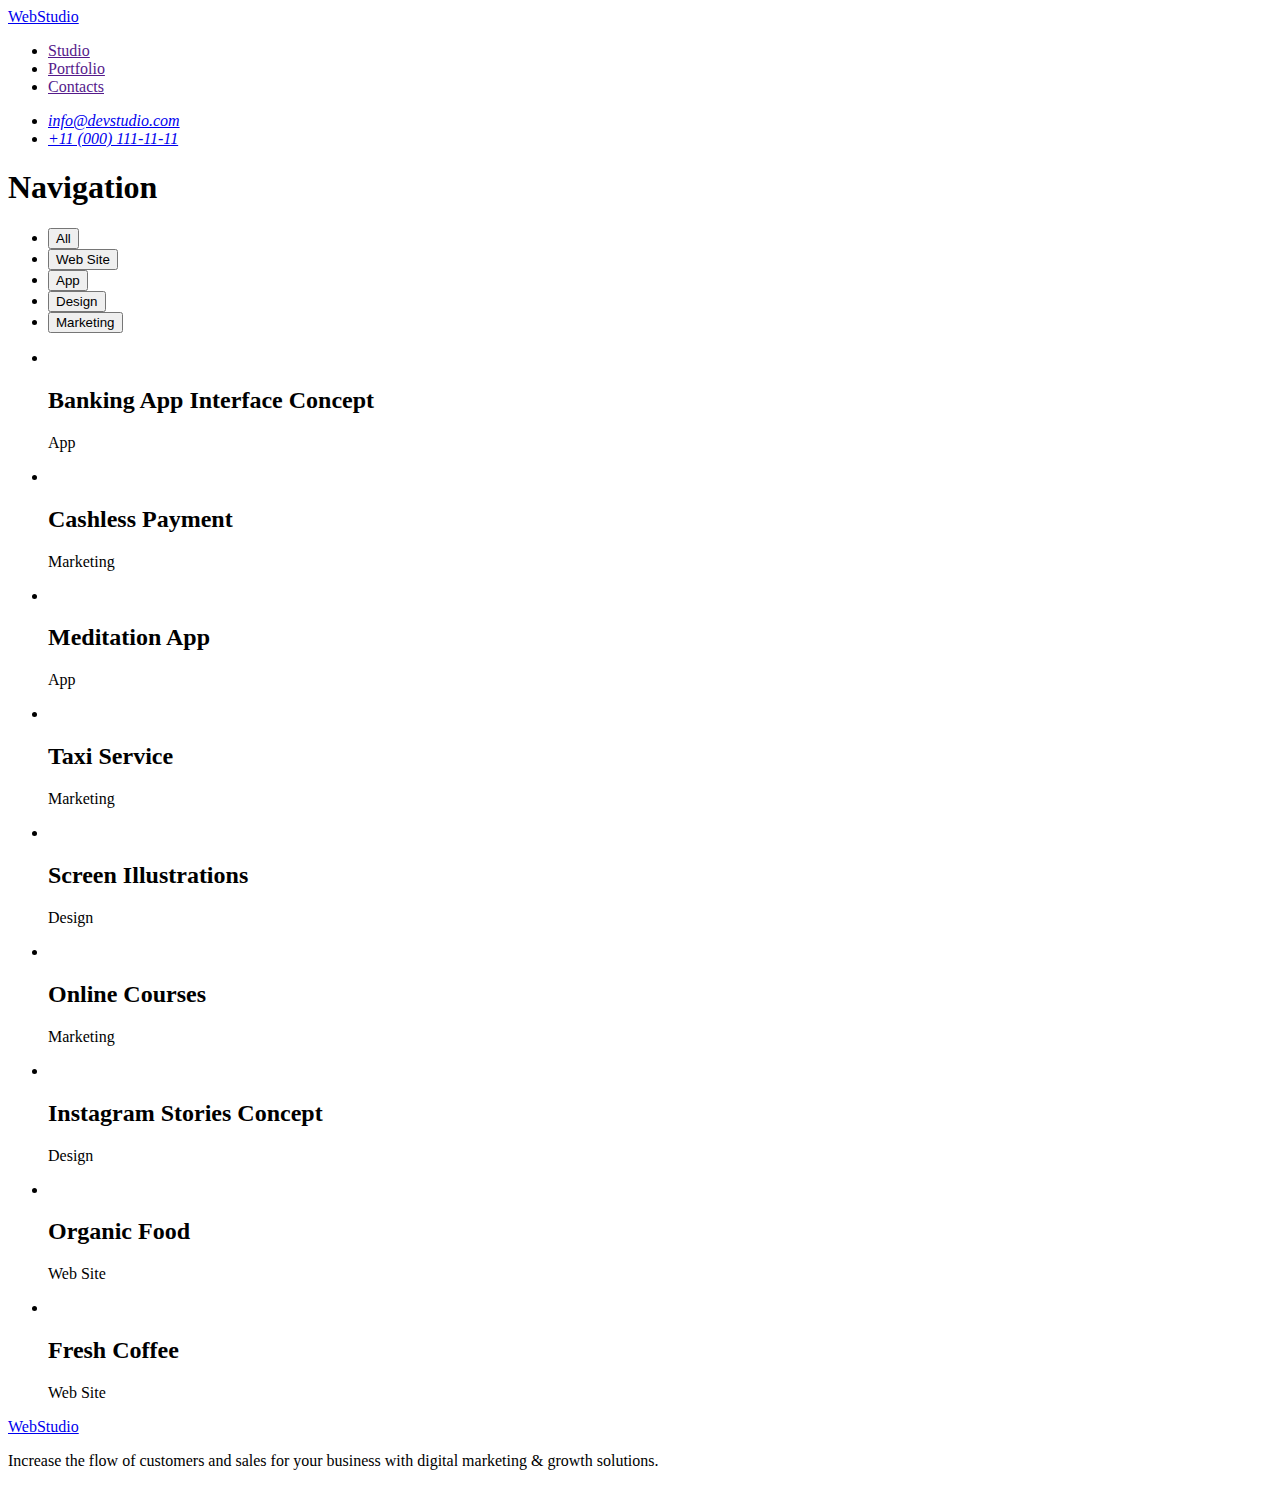
==== portfolio.html @ fd76f029 "main-content" ====
<!DOCTYPE html>
<html lang="en">
  <head>
    <meta charset="UTF-8" />
    <meta http-equiv="X-UA-Compatible" content="IE=edge" />
    <meta name="viewport" content="width=device-width, initial-scale=1.0" />
    <title>WebStudio</title>
    <link rel="stylesheet" href="css/styles.css" />
  </head>
  <body>
    <header class="header">
      <nav>
        <a href="./index.html" class="main-logo">WebStudio</a>
        <ul class="menu-nav">
          <li><a href="">Studio</a></li>
          <li><a href="">Portfolio</a></li>
          <li><a href="">Contacts</a></li>
        </ul>
      </nav>
      <address>
        <ul class="contacts">
          <li><a href="mailto:info@devstudio.com">info@devstudio.com</a></li>
          <li><a href="tel:+110001111111">+11 (000) 111-11-11</a></li>
        </ul>
      </address>
    </header>

    <main>
      <section>
        <!-- Hidden header -->
        <h1 class="logo-navigation">Navigation</h1>
        <ul class="list-navigation">
          <li class="item-button">
            <button type="button" class="button-main">All</button>
          </li>
          <li class="item-button">
            <button type="button" class="button-main">Web Site</button>
          </li>
          <li class="item-button">
            <button type="button" class="button-main">App</button>
          </li>
          <li class="item-button">
            <button type="button" class="button-main">Design</button>
          </li>
          <li class="item-button">
            <button type="button" class="button-main">Marketing</button>
          </li>
        </ul>
      </section>

      <section>
        <ul class="img-list">
          <li class="item-img">
            <img src="" alt="" width="" />
            <h2 class="img-title">Banking App Interface Concept</h2>
            <p class="img-text">App</p>
          </li>
          <li class="item-img">
            <img src="" alt="" width="" />
            <h2 class="img-title">Cashless Payment</h2>
            <p class="img-text">Marketing</p>
          </li>
          <li class="item-img">
            <img src="" alt="" width="" />
            <h2 class="img-title">Meditation App</h2>
            <p class="img-text">App</p>
          </li>
          <li class="item-img">
            <img src="" alt="" width="" />
            <h2 class="img-title">Taxi Service</h2>
            <p class="img-text">Marketing</p>
          </li>
          <li class="item-img">
            <img src="" alt="" width="" />
            <h2 class="img-title">Screen Illustrations</h2>
            <p class="img-text">Design</p>
          </li>
          <li class="item-img">
            <img src="" alt="" width="" />
            <h2 class="img-title">Online Courses</h2>
            <p class="img-text">Marketing</p>
          </li>
          <li class="item-img">
            <img src="" alt="" width="" />
            <h2 class="img-title">Instagram Stories Concept</h2>
            <p class="img-text">Design</p>
          </li>
          <li class="item-img">
            <img src="" alt="" width="" />
            <h2 class="img-title">Organic Food</h2>
            <p class="img-text">Web Site</p>
          </li>
          <li class="item-img">
            <img src="" alt="" width="" />
            <h2 class="img-title">Fresh Coffee</h2>
            <p class="img-text">Web Site</p>
          </li>
        </ul>
      </section>
    </main>

    <footer class="footer">
      <a href="./index.html" class="main-logo">WebStudio</a>
      <p class="footer-text">
        Increase the flow of customers and sales for your business with digital
        marketing & growth solutions.
      </p>
    </footer>
  </body>
</html>
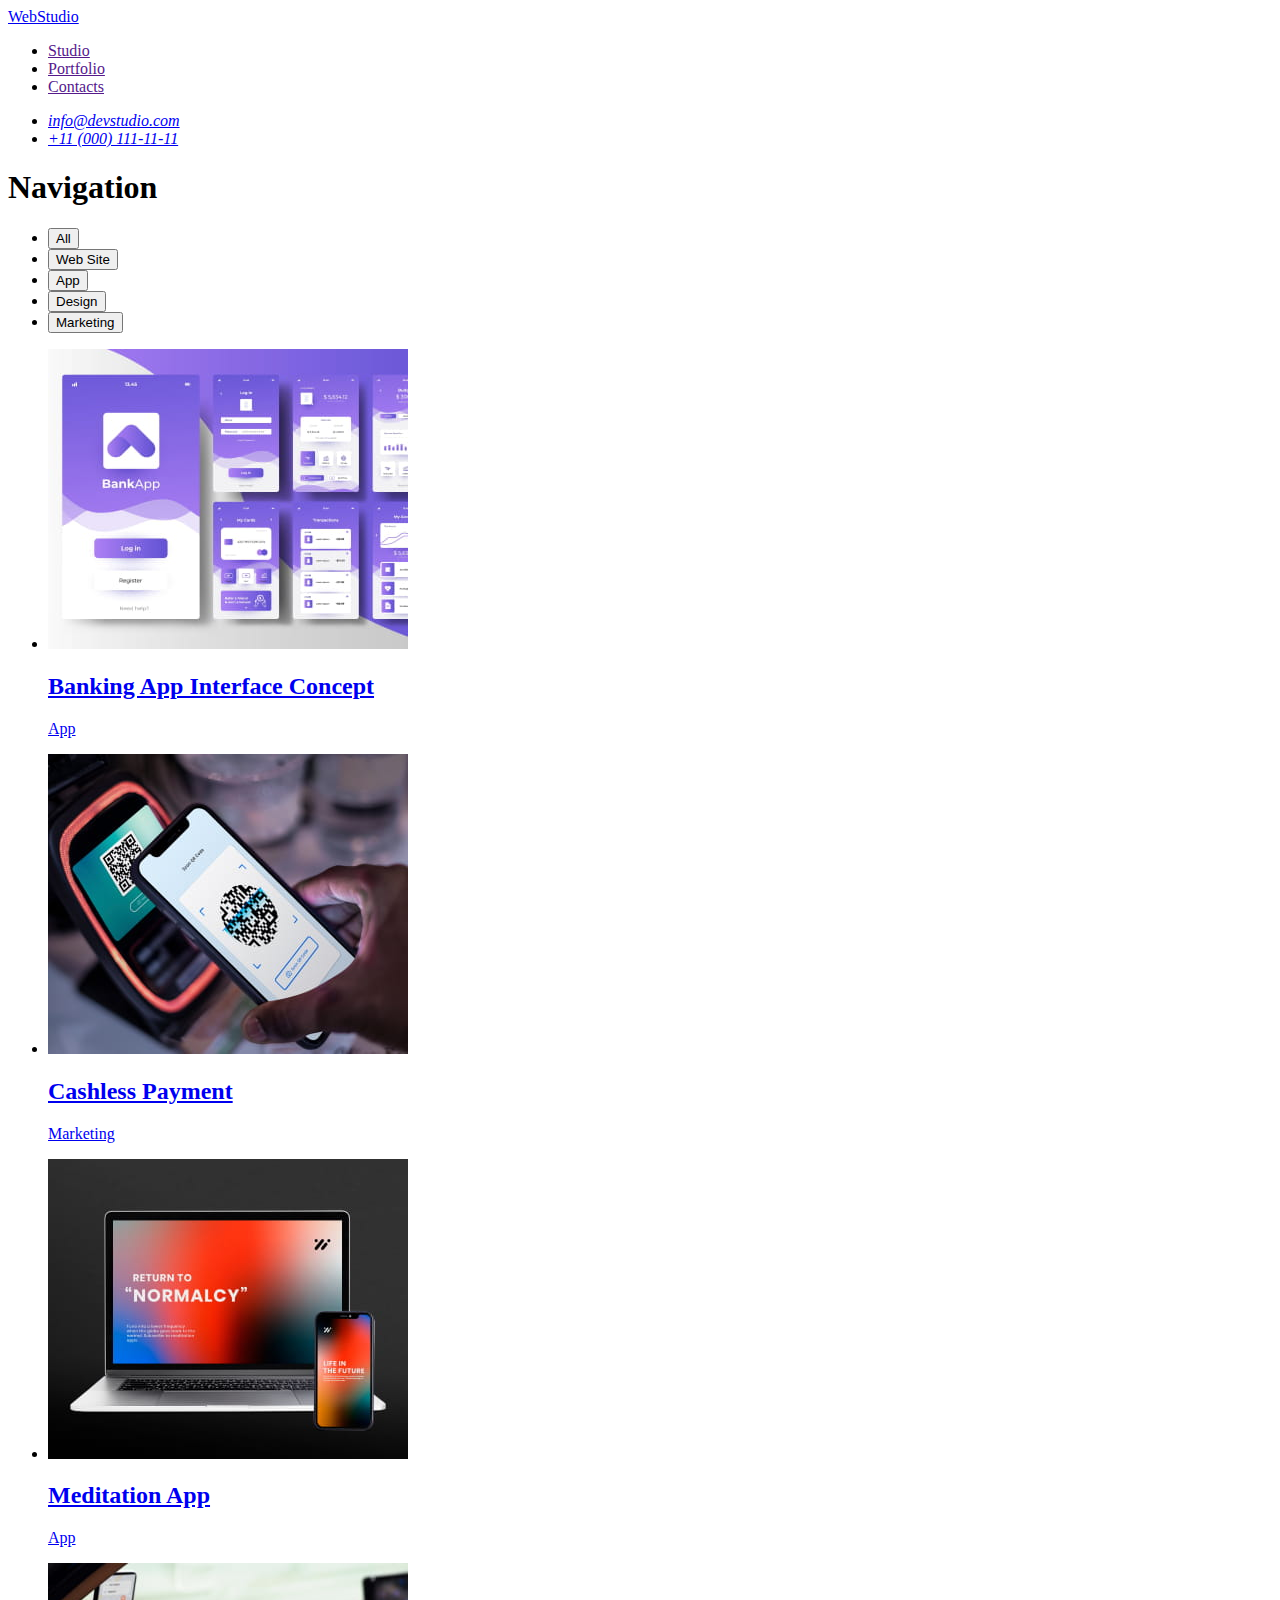
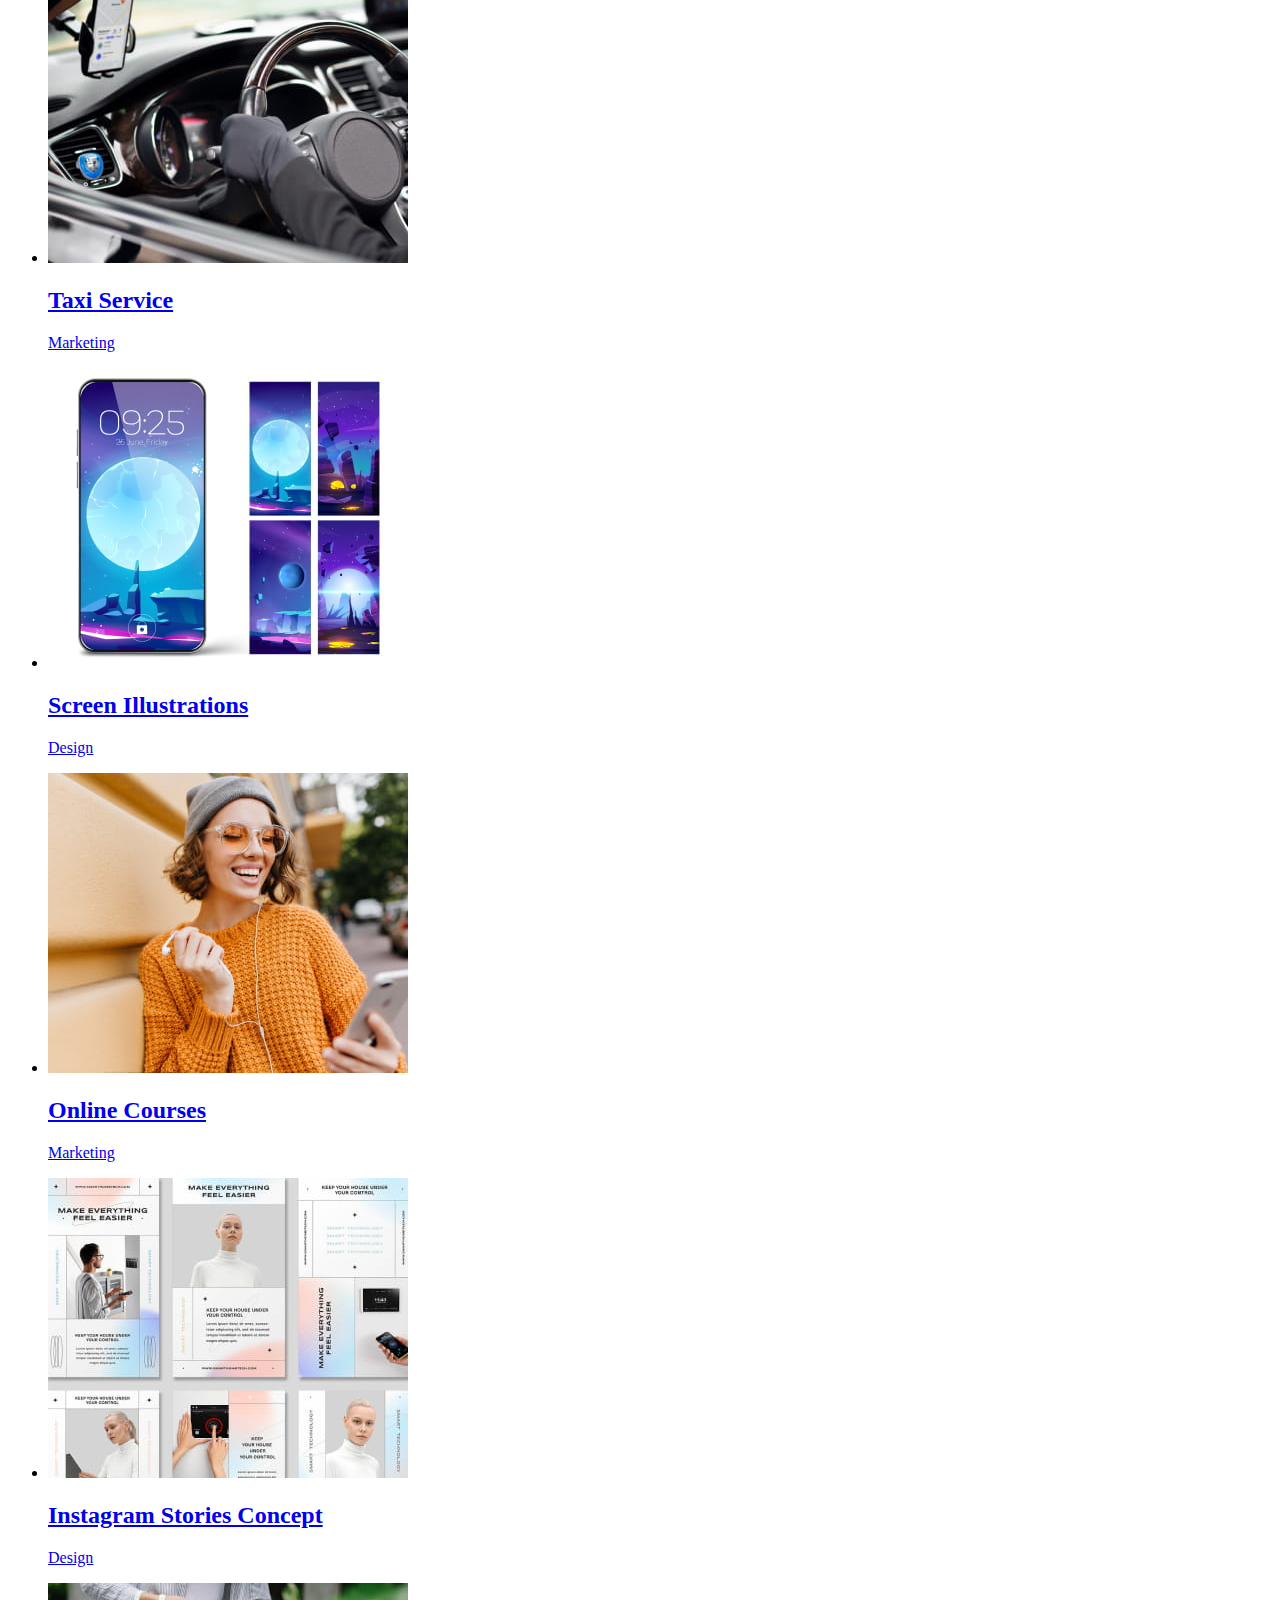
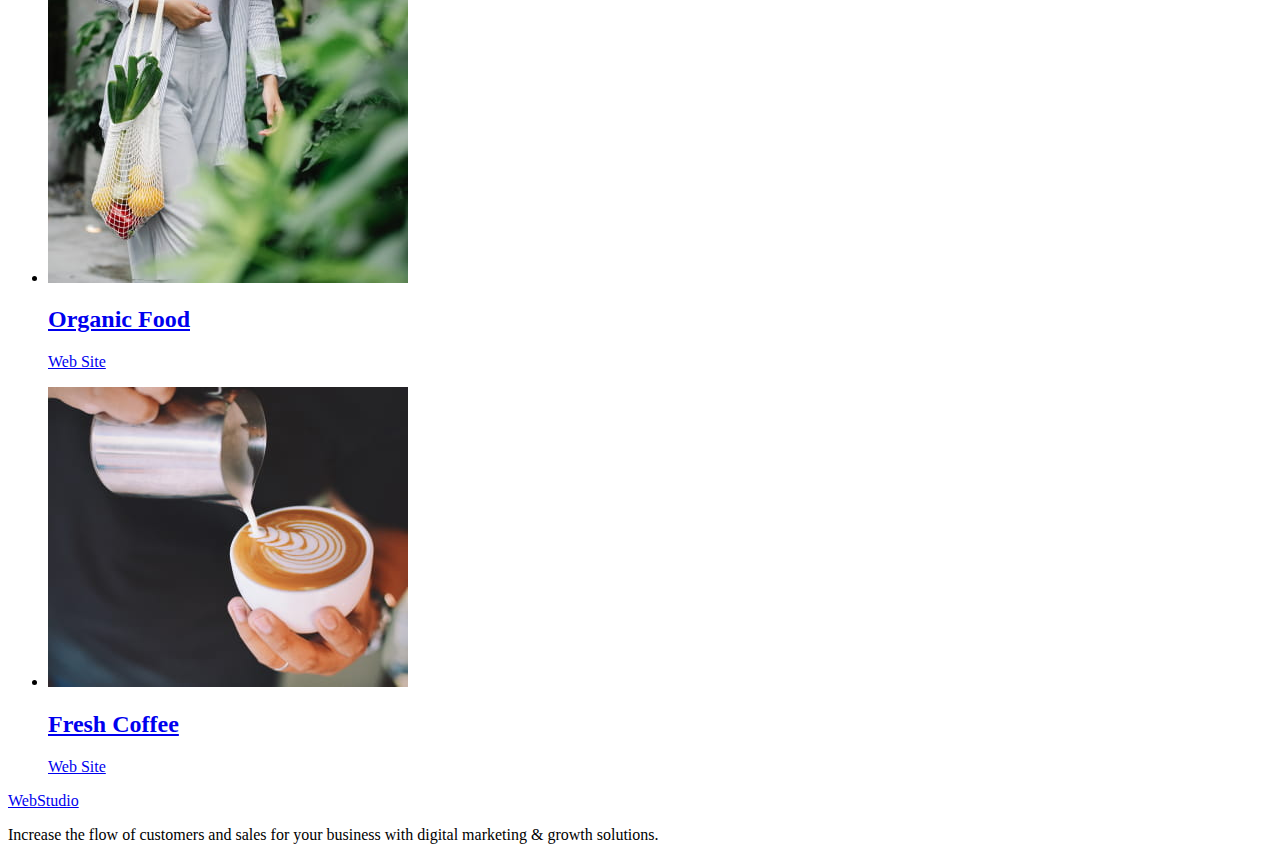
==== commit 2f36d49c: "images and classes" ====
--- a/portfolio.html
+++ b/portfolio.html
@@ -51,49 +51,103 @@
       <section>
         <ul class="img-list">
           <li class="item-img">
-            <img src="" alt="" width="" />
-            <h2 class="img-title">Banking App Interface Concept</h2>
-            <p class="img-text">App</p>
+            <a href="./images">
+              <img
+                src="./images/images1.jpg"
+                alt="Picture of Bank App"
+                width="360"
+              />
+              <h2 class="img-title">Banking App Interface Concept</h2>
+              <p class="img-text">App</p>
+            </a>
           </li>
           <li class="item-img">
-            <img src="" alt="" width="" />
-            <h2 class="img-title">Cashless Payment</h2>
-            <p class="img-text">Marketing</p>
+            <a href="./images">
+              <img
+                src="./images/images2.jpg"
+                alt="Picture of Payment"
+                width="360"
+              />
+              <h2 class="img-title">Cashless Payment</h2>
+              <p class="img-text">Marketing</p>
+            </a>
           </li>
           <li class="item-img">
-            <img src="" alt="" width="" />
-            <h2 class="img-title">Meditation App</h2>
-            <p class="img-text">App</p>
+            <a href="./images">
+              <img
+                src="./images/images3.jpg"
+                alt="Picture of phone and computer app"
+                width="360"
+              />
+              <h2 class="img-title">Meditation App</h2>
+              <p class="img-text">App</p>
+            </a>
           </li>
           <li class="item-img">
-            <img src="" alt="" width="" />
-            <h2 class="img-title">Taxi Service</h2>
-            <p class="img-text">Marketing</p>
+            <a href="./images">
+              <img
+                src="./images/images4.jpg"
+                alt="Picture of taxi service"
+                width="360"
+              />
+              <h2 class="img-title">Taxi Service</h2>
+              <p class="img-text">Marketing</p>
+            </a>
           </li>
           <li class="item-img">
-            <img src="" alt="" width="" />
-            <h2 class="img-title">Screen Illustrations</h2>
-            <p class="img-text">Design</p>
+            <a href="./images">
+              <img
+                src="./images/images5.jpg"
+                alt="Picture of screen Illustrations on phone"
+                width="360"
+              />
+              <h2 class="img-title">Screen Illustrations</h2>
+              <p class="img-text">Design</p>
+            </a>
           </li>
           <li class="item-img">
-            <img src="" alt="" width="" />
-            <h2 class="img-title">Online Courses</h2>
-            <p class="img-text">Marketing</p>
+            <a href="./images">
+              <img
+                src="./images/images6.jpg"
+                alt="Picture of a girl, that taking an online course"
+                width="360"
+              />
+              <h2 class="img-title">Online Courses</h2>
+              <p class="img-text">Marketing</p>
+            </a>
           </li>
           <li class="item-img">
-            <img src="" alt="" width="" />
-            <h2 class="img-title">Instagram Stories Concept</h2>
-            <p class="img-text">Design</p>
+            <a href="./images">
+              <img
+                src="./images/images7.jpg"
+                alt="Picture of Instagram stories"
+                width="360"
+              />
+              <h2 class="img-title">Instagram Stories Concept</h2>
+              <p class="img-text">Design</p>
+            </a>
           </li>
           <li class="item-img">
-            <img src="" alt="" width="" />
-            <h2 class="img-title">Organic Food</h2>
-            <p class="img-text">Web Site</p>
+            <a href="./images">
+              <img
+                src="./images/images8.jpg"
+                alt="Picture of healthy and organic food"
+                width="360"
+              />
+              <h2 class="img-title">Organic Food</h2>
+              <p class="img-text">Web Site</p>
+            </a>
           </li>
           <li class="item-img">
-            <img src="" alt="" width="" />
-            <h2 class="img-title">Fresh Coffee</h2>
-            <p class="img-text">Web Site</p>
+            <a href="./images">
+              <img
+                src="./images/images9.jpg"
+                alt="Picture of fresh coffee"
+                width="360"
+              />
+              <h2 class="img-title">Fresh Coffee</h2>
+              <p class="img-text">Web Site</p>
+            </a>
           </li>
         </ul>
       </section>
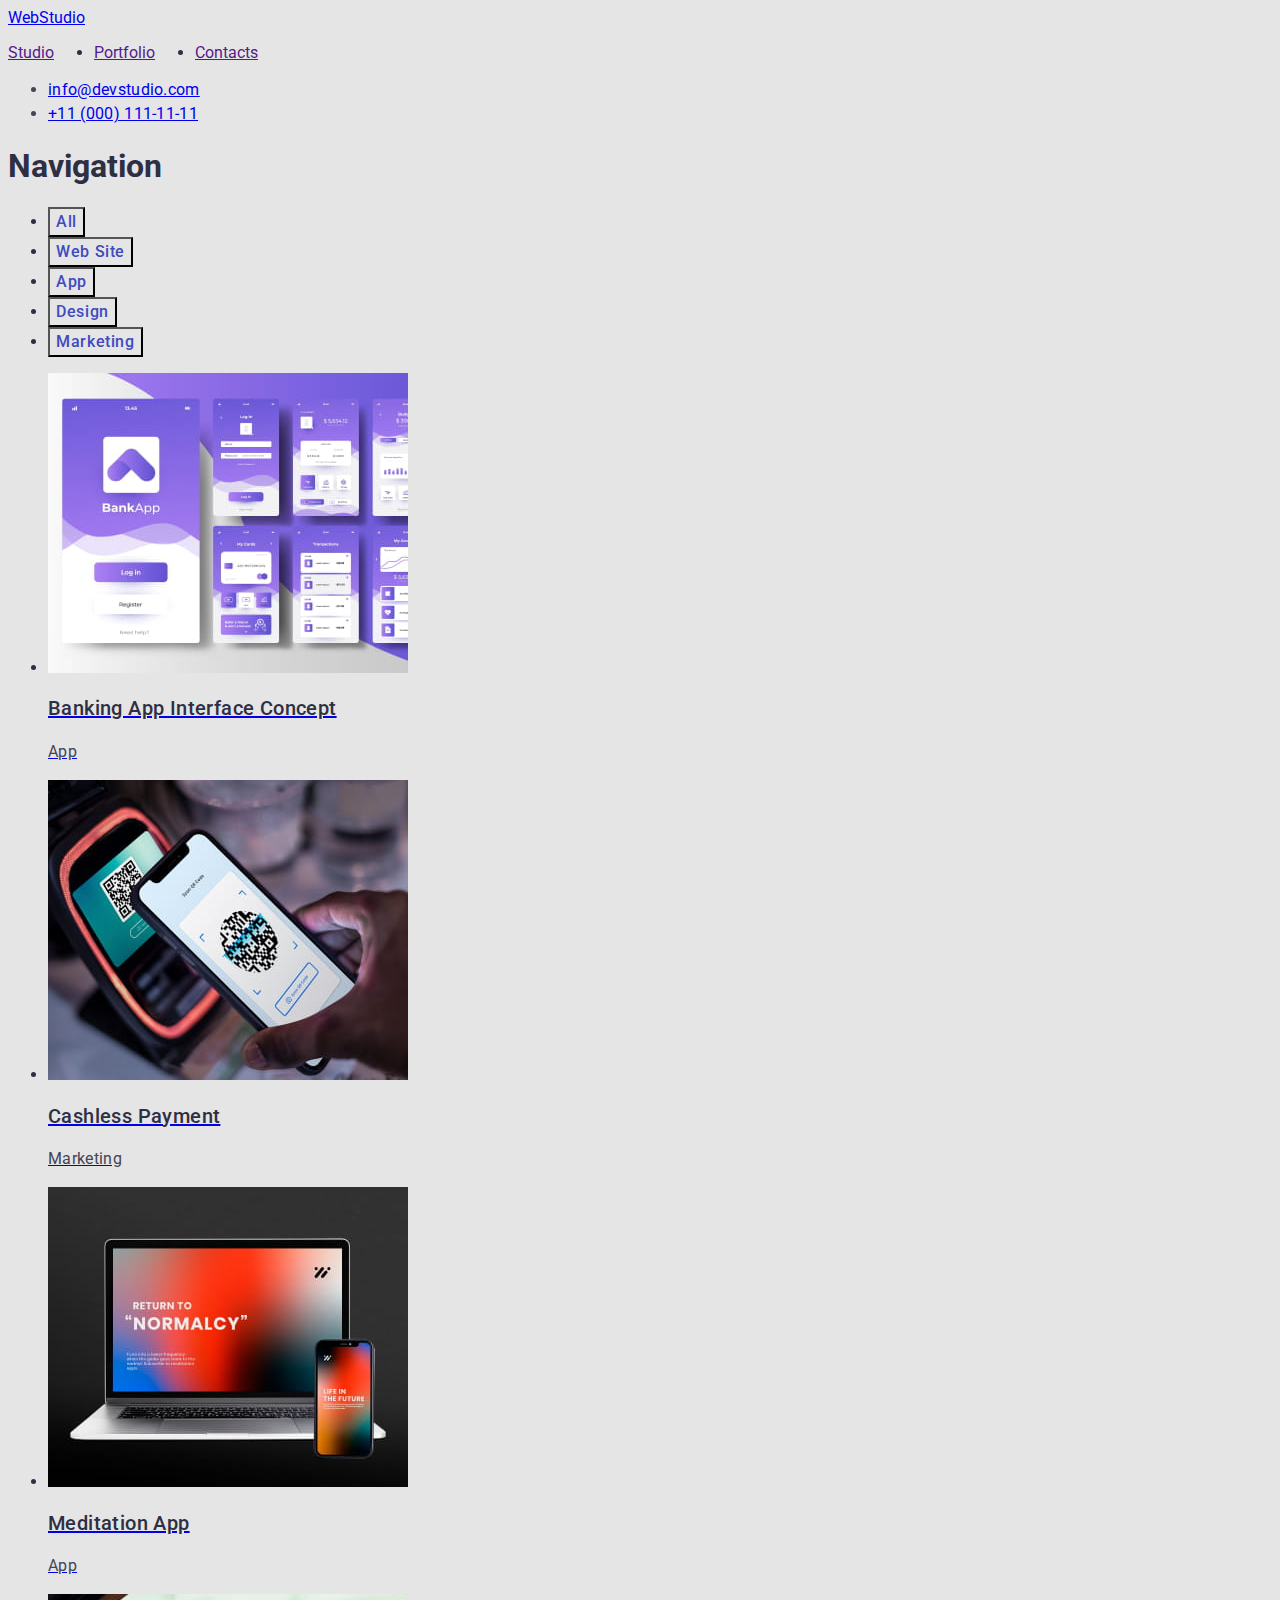
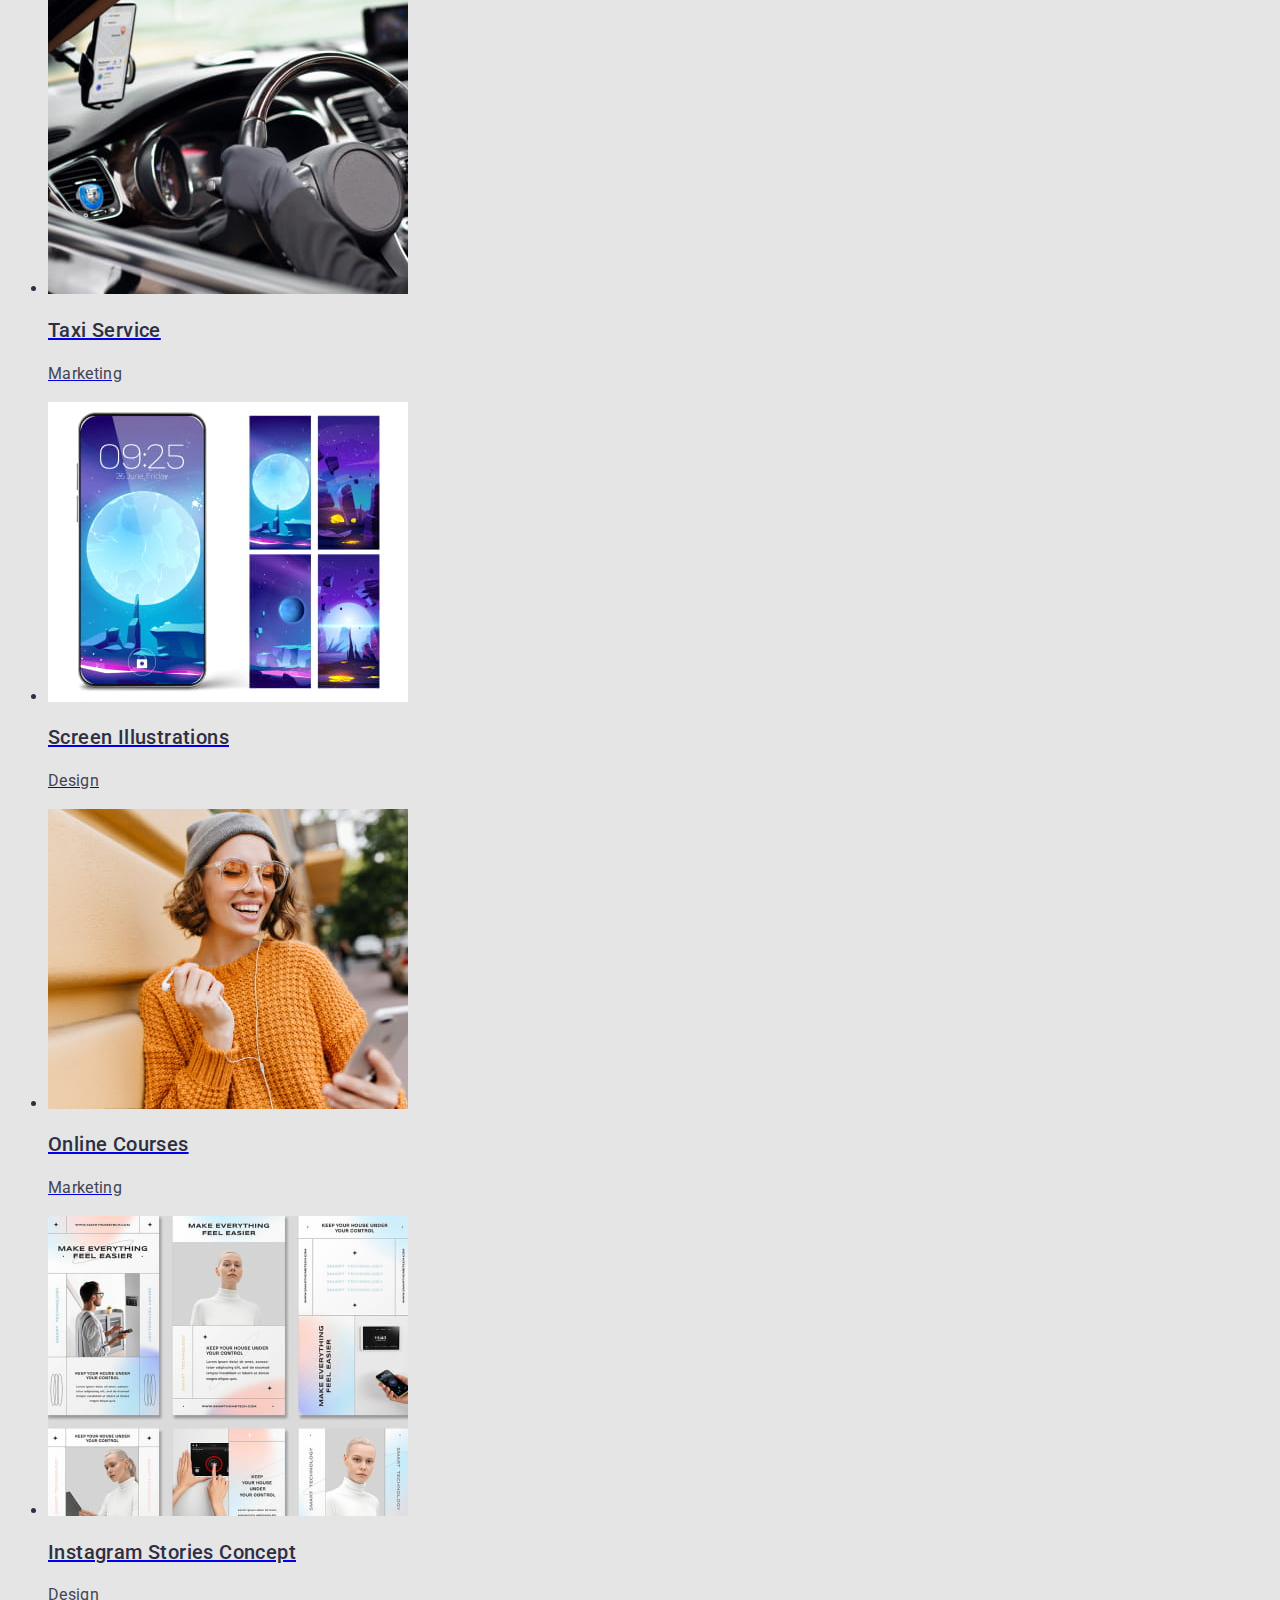
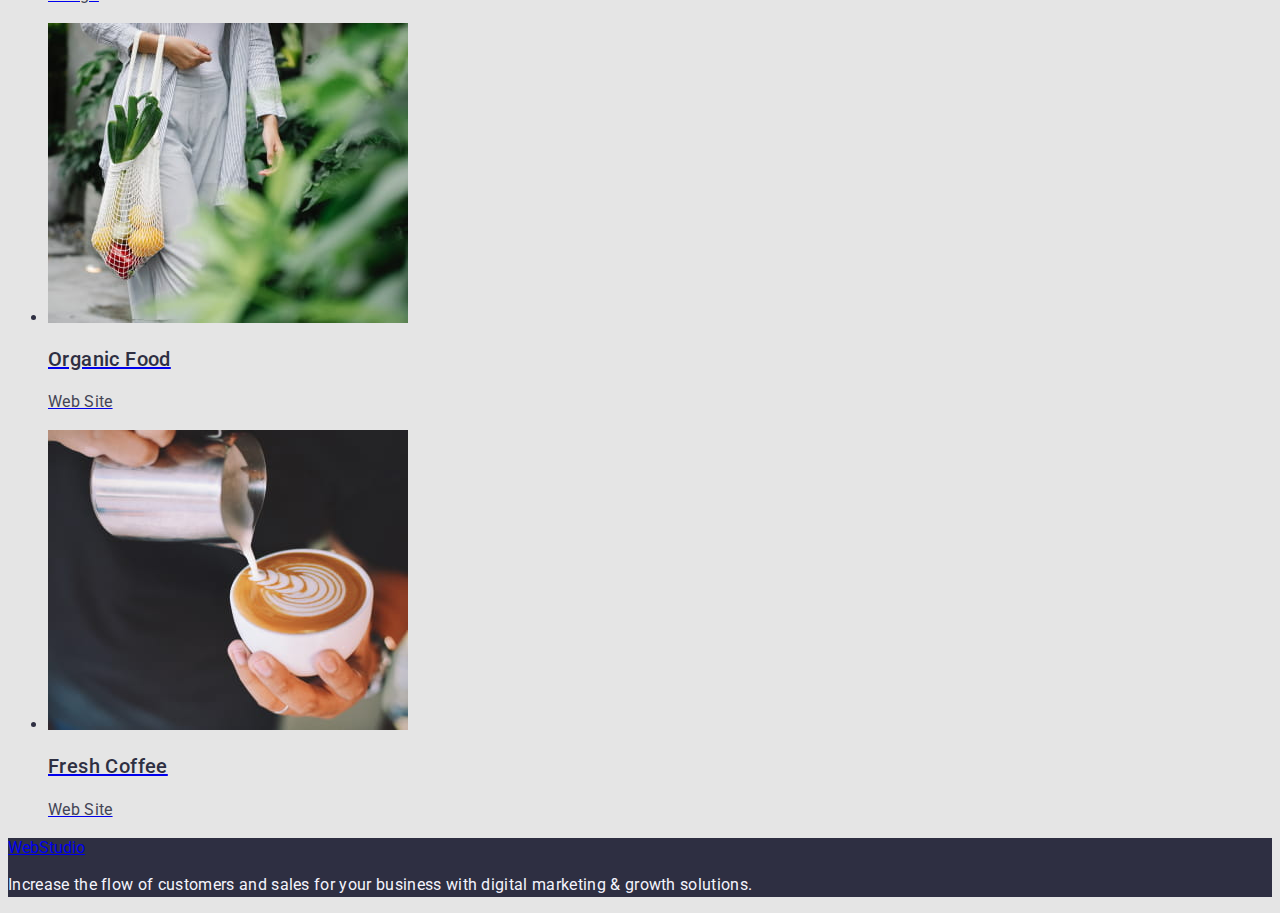
==== commit 534f9578: "styles" ====
--- a/portfolio.html
+++ b/portfolio.html
@@ -6,6 +6,12 @@
     <meta name="viewport" content="width=device-width, initial-scale=1.0" />
     <title>WebStudio</title>
     <link rel="stylesheet" href="css/styles.css" />
+    <link rel="preconnect" href="https://fonts.googleapis.com" />
+    <link rel="preconnect" href="https://fonts.gstatic.com" crossorigin />
+    <link
+      href="https://fonts.googleapis.com/css2?family=Montserrat:wght@400;500;600&family=Nunito:wght@400;500&family=Roboto:wght@400;500&display=swap"
+      rel="stylesheet"
+    />
   </head>
   <body>
     <header class="header">
@@ -30,20 +36,30 @@
         <!-- Hidden header -->
         <h1 class="logo-navigation">Navigation</h1>
         <ul class="list-navigation">
-          <li class="item-button">
-            <button type="button" class="button-main">All</button>
+          <li>
+            <button type="button" style="cursor: pointer" class="button-main">
+              All
+            </button>
           </li>
-          <li class="item-button">
-            <button type="button" class="button-main">Web Site</button>
+          <li>
+            <button type="button" style="cursor: pointer" class="button-main">
+              Web Site
+            </button>
           </li>
-          <li class="item-button">
-            <button type="button" class="button-main">App</button>
+          <li>
+            <button type="button" style="cursor: pointer" class="button-main">
+              App
+            </button>
           </li>
-          <li class="item-button">
-            <button type="button" class="button-main">Design</button>
+          <li>
+            <button type="button" style="cursor: pointer" class="button-main">
+              Design
+            </button>
           </li>
-          <li class="item-button">
-            <button type="button" class="button-main">Marketing</button>
+          <li>
+            <button type="button" style="cursor: pointer" class="button-main">
+              Marketing
+            </button>
           </li>
         </ul>
       </section>
--- a/css/styles.css
+++ b/css/styles.css
@@ -0,0 +1,93 @@
+body {
+  background: #e5e5e5;
+  color: #2e2f42;
+  font-family: 'Roboto';
+}
+
+.header {
+}
+
+.main-logo {
+  display: flex;
+  flex-direction: row;
+  align-items: center;
+  padding: 0px;
+}
+
+.menu-nav {
+  display: flex;
+  flex-direction: row;
+  align-items: flex-start;
+  padding: 0px;
+  gap: 40px;
+}
+
+.contacts {
+  font-family: 'Roboto';
+  font-style: normal;
+  font-weight: 400;
+  font-size: 16px;
+  line-height: 24px;
+  letter-spacing: 0.02em;
+  color: #434455;
+}
+
+.logo-navigation {
+}
+
+.button-main {
+  font-family: 'Roboto', sans-serif;
+  font-style: normal;
+  font-weight: 500;
+  font-size: 16px;
+  line-height: 1.5;
+  color: #404bbf;
+  background-color: var(--box-background-accent);
+  letter-spacing: 0.04em;
+  cursor: pointer;
+}
+
+.button-main:hover,
+.button-main:focus {
+  color: #ffffff;
+  background-color: #404bbf;
+}
+
+.item-img {
+  background: url(4074365.jpg);
+  mix-blend-mode: normal;
+}
+
+.img-title {
+  font-family: 'Roboto';
+  font-style: normal;
+  font-weight: 500;
+  font-size: 20px;
+  line-height: 1.5;
+  letter-spacing: 0.02em;
+  color: #2e2f42;
+}
+
+.img-text {
+  font-family: 'Roboto';
+  font-style: normal;
+  font-weight: 400;
+  font-size: 16px;
+  line-height: 1.5;
+  letter-spacing: 0.02em;
+  color: #434455;
+}
+
+.footer {
+  background: #2e2f42;
+}
+
+.footer-text {
+  font-family: 'Roboto';
+  font-style: normal;
+  font-weight: 400;
+  font-size: 16px;
+  line-height: 1.5;
+  letter-spacing: 0.02em;
+  color: #f4f4fd;
+}
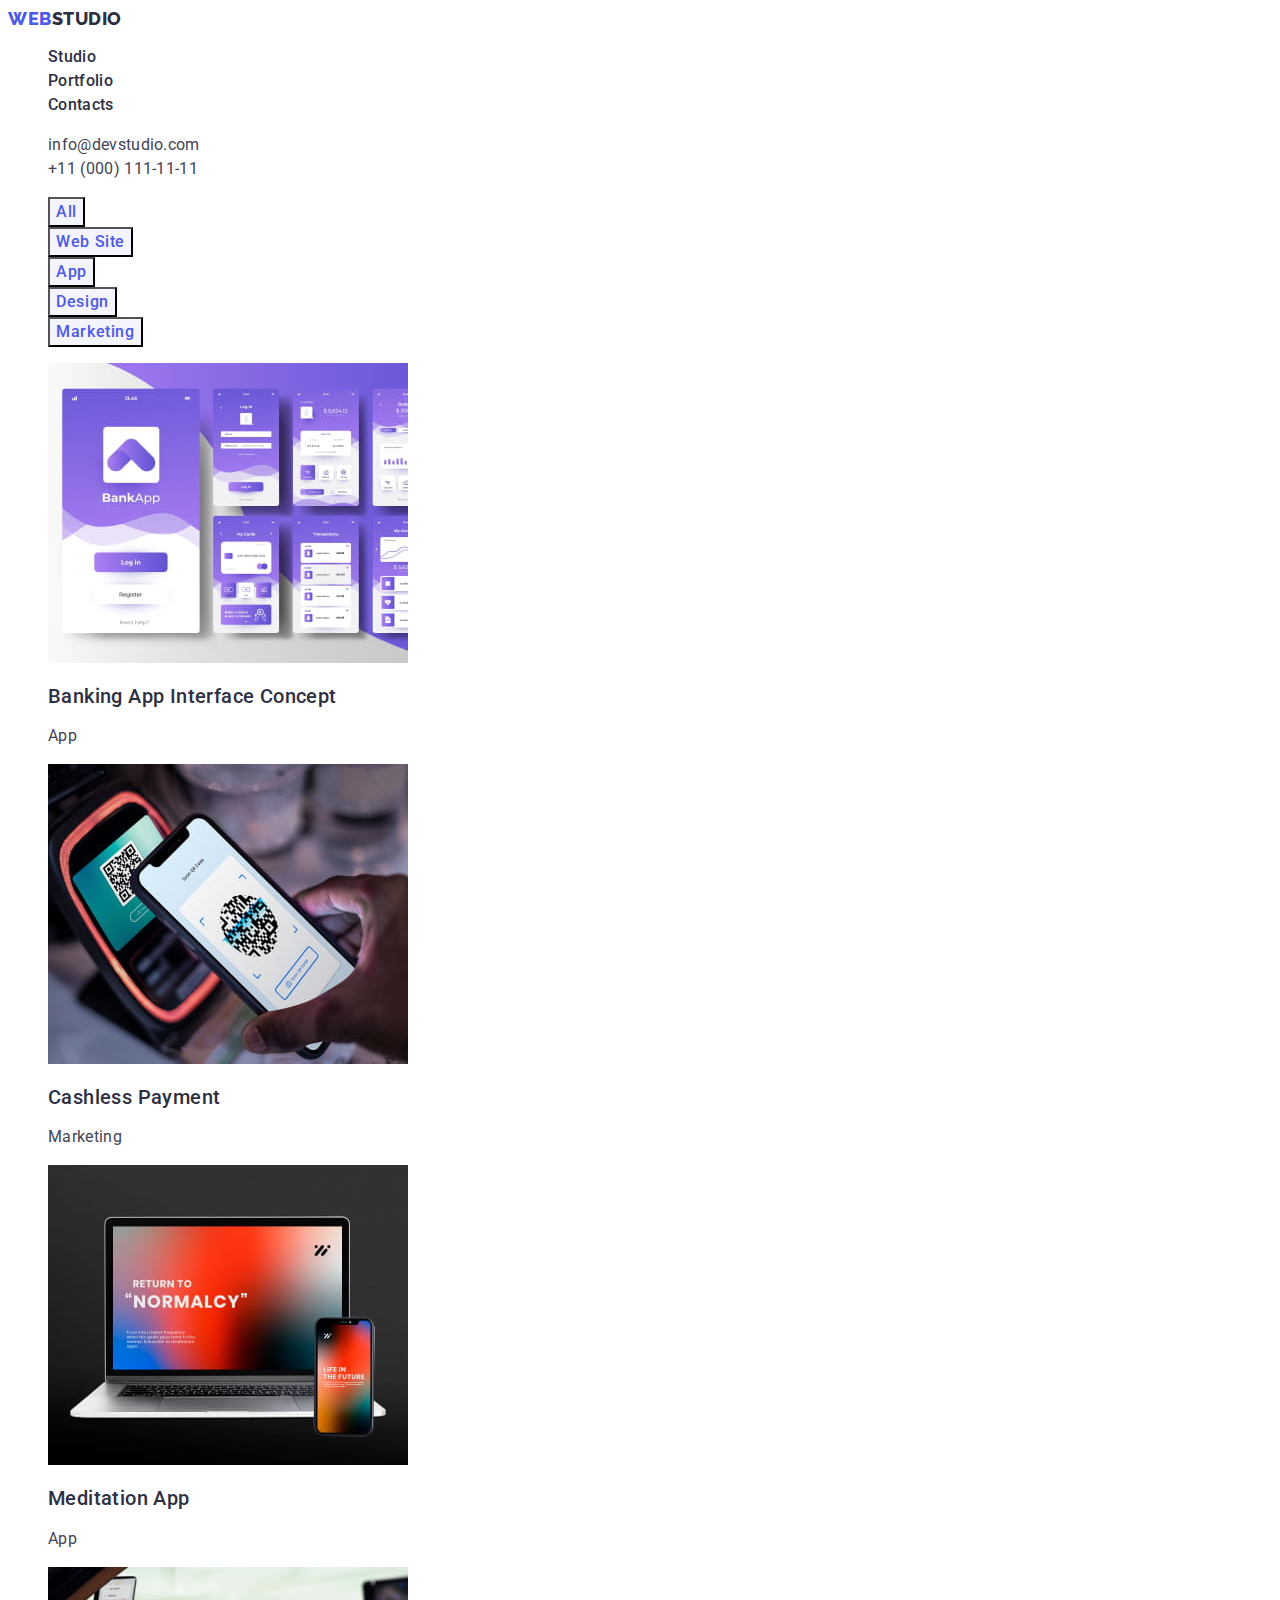
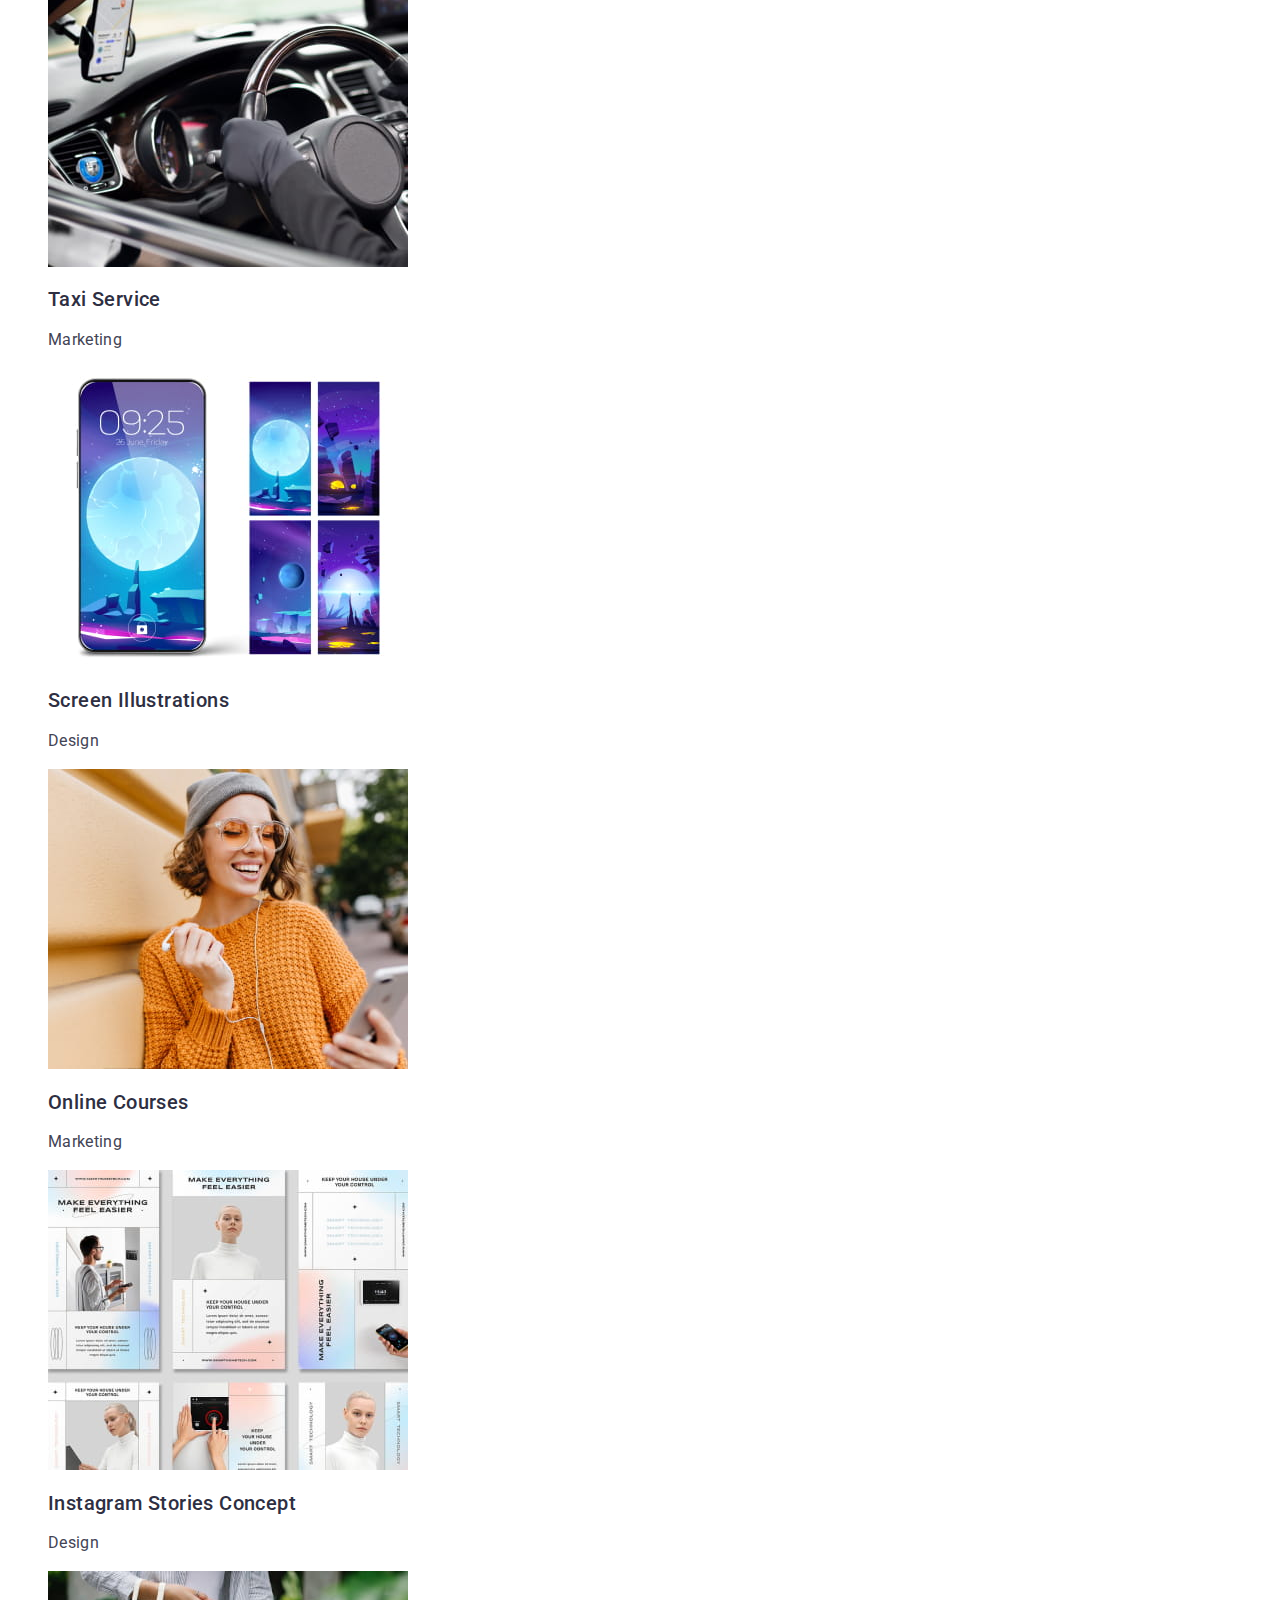
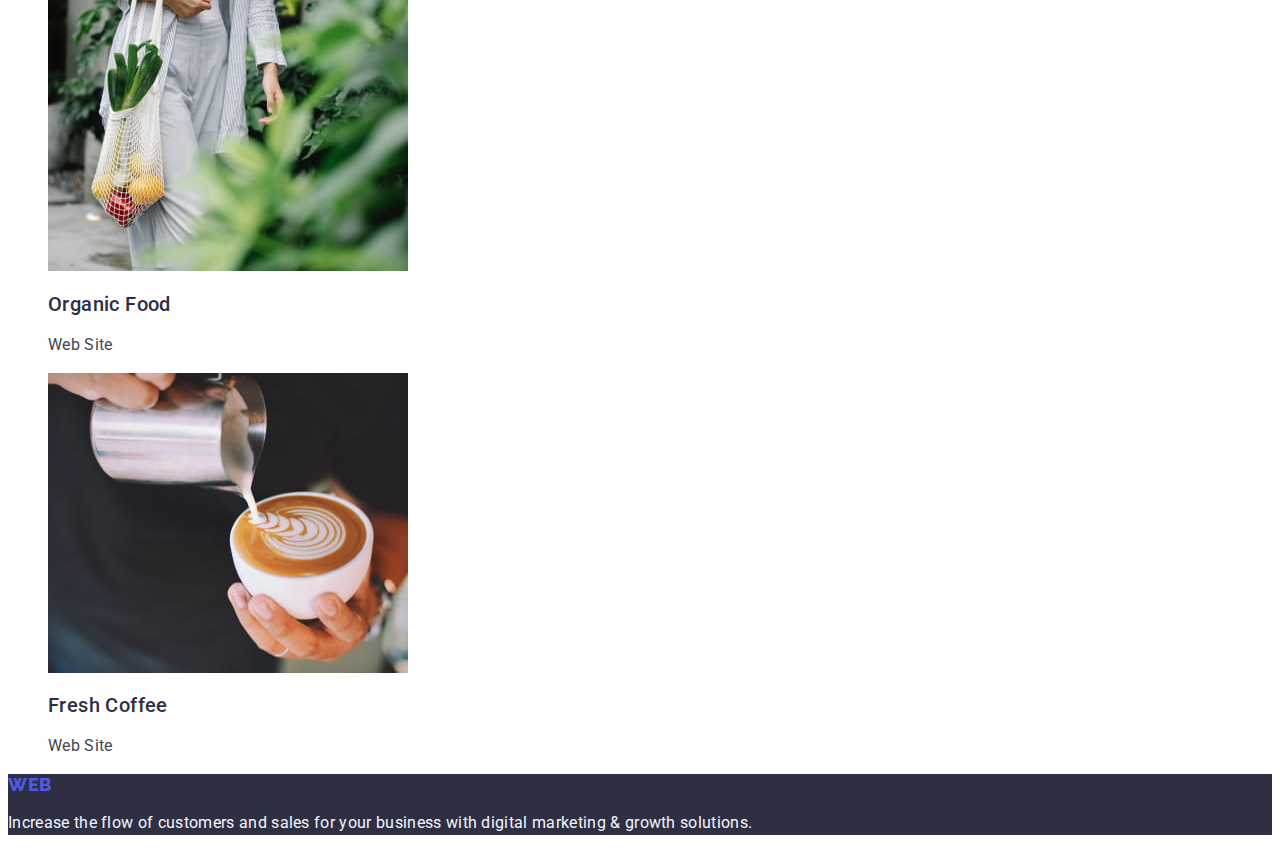
==== commit 089e0491: "styles+mistakes" ====
--- a/portfolio.html
+++ b/portfolio.html
@@ -9,24 +9,36 @@
     <link rel="preconnect" href="https://fonts.googleapis.com" />
     <link rel="preconnect" href="https://fonts.gstatic.com" crossorigin />
     <link
-      href="https://fonts.googleapis.com/css2?family=Montserrat:wght@400;500;600&family=Nunito:wght@400;500&family=Roboto:wght@400;500&display=swap"
+      href="https://fonts.googleapis.com/css2?family=Montserrat:wght@400;500;600&family=Nunito:wght@400;500&family=Raleway:wght@400;500&family=Roboto:wght@400;500&display=swap"
       rel="stylesheet"
     />
   </head>
   <body>
     <header class="header">
-      <nav>
-        <a href="./index.html" class="main-logo">WebStudio</a>
-        <ul class="menu-nav">
-          <li><a href="">Studio</a></li>
-          <li><a href="">Portfolio</a></li>
-          <li><a href="">Contacts</a></li>
+      <nav class="navigation">
+        <a href="./index.html" class="main-logo" class="link"
+          >Web<span class="logo-studio">Studio</span></a
+        >
+        <ul class="list">
+          <li>
+            <a class="menu-nav" class="link" href="./index.html">Studio</a>
+          </li>
+          <li><a class="menu-nav" href="./portfolio.html">Portfolio</a></li>
+          <li><a class="menu-nav" href="">Contacts</a></li>
         </ul>
       </nav>
-      <address>
-        <ul class="contacts">
-          <li><a href="mailto:info@devstudio.com">info@devstudio.com</a></li>
-          <li><a href="tel:+110001111111">+11 (000) 111-11-11</a></li>
+      <address class="contacts">
+        <ul class="list">
+          <li>
+            <a class="contacts" class="link" href="mailto:info@devstudio.com"
+              >info@devstudio.com</a
+            >
+          </li>
+          <li>
+            <a class="contacts" class="link" href="tel:+110001111111"
+              >+11 (000) 111-11-11</a
+            >
+          </li>
         </ul>
       </address>
     </header>
@@ -34,40 +46,58 @@
     <main>
       <section>
         <!-- Hidden header -->
-        <h1 class="logo-navigation">Navigation</h1>
-        <ul class="list-navigation">
-          <li>
-            <button type="button" style="cursor: pointer" class="button-main">
+        <h1 class="logo-navigation" hidden>Navigation</h1>
+        <ul class="list">
+          <li>
+            <button
+              type="button"
+              style="cursor: pointer"
+              class="button-portfolio"
+            >
               All
             </button>
           </li>
           <li>
-            <button type="button" style="cursor: pointer" class="button-main">
+            <button
+              type="button"
+              style="cursor: pointer"
+              class="button-portfolio"
+            >
               Web Site
             </button>
           </li>
           <li>
-            <button type="button" style="cursor: pointer" class="button-main">
+            <button
+              type="button"
+              style="cursor: pointer"
+              class="button-portfolio"
+            >
               App
             </button>
           </li>
           <li>
-            <button type="button" style="cursor: pointer" class="button-main">
+            <button
+              type="button"
+              style="cursor: pointer"
+              class="button-portfolio"
+            >
               Design
             </button>
           </li>
           <li>
-            <button type="button" style="cursor: pointer" class="button-main">
+            <button
+              type="button"
+              style="cursor: pointer"
+              class="button-portfolio"
+            >
               Marketing
             </button>
           </li>
         </ul>
-      </section>
 
-      <section>
-        <ul class="img-list">
-          <li class="item-img">
-            <a href="./images">
+        <ul class="list">
+          <li class="item-img">
+            <a href="./images" class="link">
               <img
                 src="./images/images1.jpg"
                 alt="Picture of Bank App"
@@ -78,7 +108,7 @@
             </a>
           </li>
           <li class="item-img">
-            <a href="./images">
+            <a href="./images" class="link">
               <img
                 src="./images/images2.jpg"
                 alt="Picture of Payment"
@@ -89,7 +119,7 @@
             </a>
           </li>
           <li class="item-img">
-            <a href="./images">
+            <a href="./images" class="link">
               <img
                 src="./images/images3.jpg"
                 alt="Picture of phone and computer app"
@@ -100,7 +130,7 @@
             </a>
           </li>
           <li class="item-img">
-            <a href="./images">
+            <a href="./images" class="link">
               <img
                 src="./images/images4.jpg"
                 alt="Picture of taxi service"
@@ -111,7 +141,7 @@
             </a>
           </li>
           <li class="item-img">
-            <a href="./images">
+            <a href="./images" class="link">
               <img
                 src="./images/images5.jpg"
                 alt="Picture of screen Illustrations on phone"
@@ -122,7 +152,7 @@
             </a>
           </li>
           <li class="item-img">
-            <a href="./images">
+            <a href="./images" class="link">
               <img
                 src="./images/images6.jpg"
                 alt="Picture of a girl, that taking an online course"
@@ -133,7 +163,7 @@
             </a>
           </li>
           <li class="item-img">
-            <a href="./images">
+            <a href="./images" class="link">
               <img
                 src="./images/images7.jpg"
                 alt="Picture of Instagram stories"
@@ -144,7 +174,7 @@
             </a>
           </li>
           <li class="item-img">
-            <a href="./images">
+            <a href="./images" class="link">
               <img
                 src="./images/images8.jpg"
                 alt="Picture of healthy and organic food"
@@ -155,7 +185,7 @@
             </a>
           </li>
           <li class="item-img">
-            <a href="./images">
+            <a href="./images" class="link">
               <img
                 src="./images/images9.jpg"
                 alt="Picture of fresh coffee"
@@ -170,7 +200,9 @@
     </main>
 
     <footer class="footer">
-      <a href="./index.html" class="main-logo">WebStudio</a>
+      <a href="./index.html" class="main-logo" class="link"
+        >Web<span class="logo-studio">Studio</span></a
+      >
       <p class="footer-text">
         Increase the flow of customers and sales for your business with digital
         marketing & growth solutions.
--- a/css/styles.css
+++ b/css/styles.css
@@ -1,7 +1,7 @@
 body {
-  background: #e5e5e5;
-  color: #2e2f42;
-  font-family: 'Roboto';
+  background: #ffffff;
+  font-family: 'Roboto', sans-serif;
+  color: #434455;
 }
 
 .header {
@@ -12,6 +12,22 @@
   flex-direction: row;
   align-items: center;
   padding: 0px;
+  font-family: 'Raleway', sans-serif;
+  font-weight: 800;
+  font-size: 18px;
+  line-height: 1.17;
+  letter-spacing: 0.03em;
+  text-transform: uppercase;
+  color: #4d5ae5;
+  text-decoration: none;
+}
+
+.logo-studio {
+  color: #2e2f42;
+}
+
+.link {
+  text-decoration: none;
 }
 
 .menu-nav {
@@ -20,6 +36,18 @@
   align-items: flex-start;
   padding: 0px;
   gap: 40px;
+  list-style: none;
+  font-weight: 500;
+  font-size: 16px;
+  line-height: 1.5;
+  letter-spacing: 0.02em;
+  color: #2e2f42;
+  text-decoration: none;
+}
+
+.menu-nav:hover,
+.menu-nav:focus {
+  color: #404bbf;
 }
 
 .contacts {
@@ -27,9 +55,27 @@
   font-style: normal;
   font-weight: 400;
   font-size: 16px;
-  line-height: 24px;
-  letter-spacing: 0.02em;
-  color: #434455;
+  line-height: 1.5;
+  letter-spacing: 0.02em;
+  color: #434455;
+  text-decoration: none;
+}
+
+.contacts:hover,
+.contacts:focus {
+  color: #404bbf;
+}
+
+.hero {
+  background-color: #2e2f42;
+}
+
+.header-hero {
+  font-size: 56px;
+  line-height: 1.07;
+  text-align: center;
+  letter-spacing: 0.02em;
+  color: #ffffff;
 }
 
 .logo-navigation {
@@ -41,16 +87,100 @@
   font-weight: 500;
   font-size: 16px;
   line-height: 1.5;
-  color: #404bbf;
-  background-color: var(--box-background-accent);
+  color: #ffffff;
+  background-color: #4d5ae5;
   letter-spacing: 0.04em;
   cursor: pointer;
 }
 
 .button-main:hover,
 .button-main:focus {
+  background-color: #404bbf;
+}
+
+.features {
+  font-weight: 500;
+  font-size: 20px;
+  line-height: 1.2;
+  letter-spacing: 0.02em;
+}
+
+.features-item {
+  font-size: 16px;
+  line-height: 1.5;
+  letter-spacing: 0.02em;
+  color: #434455;
+}
+
+.images-header {
+  font-size: 36px;
+  line-height: 1.11;
+  text-align: center;
+  letter-spacing: 0.02em;
+  text-transform: capitalize;
+  list-style: none;
+}
+
+.team-members {
+  background-color: #f4f4fd;
+}
+
+.team-members-header {
+  font-size: 36px;
+  line-height: 1.11;
+  text-align: center;
+  letter-spacing: 0.02em;
+  text-transform: capitalize;
+  color: #2e2f42;
+  list-style: none;
+}
+
+.team-members-item {
+  background-color: #ffffff;
+}
+
+.team-members-name {
+  font-weight: 500;
+  font-size: 20px;
+  line-height: 1.2;
+  letter-spacing: 0.02em;
+  color: #2e2f42;
+}
+
+.team-members-text {
+  font-size: 16px;
+  line-height: 1.5;
+  letter-spacing: 0.02em;
+  color: #434455;
+}
+
+.footer {
+  background-color: #2e2f42;
+}
+
+.list {
+  list-style: none;
+}
+
+.button-portfolio {
+  font-family: 'Roboto', sans-serif;
+  font-weight: 500;
+  font-size: 16px;
+  line-height: 1.5;
+  letter-spacing: 0.04em;
+  color: #4d5ae5;
+  background-color: #f4f4fd;
+  cursor: pointer;
+}
+
+.button-portfolio:hover,
+.button-portfolio:focus {
   color: #ffffff;
   background-color: #404bbf;
+}
+
+.link {
+  text-decoration: none;
 }
 
 .item-img {
@@ -63,7 +193,7 @@
   font-style: normal;
   font-weight: 500;
   font-size: 20px;
-  line-height: 1.5;
+  line-height: 1.2;
   letter-spacing: 0.02em;
   color: #2e2f42;
 }
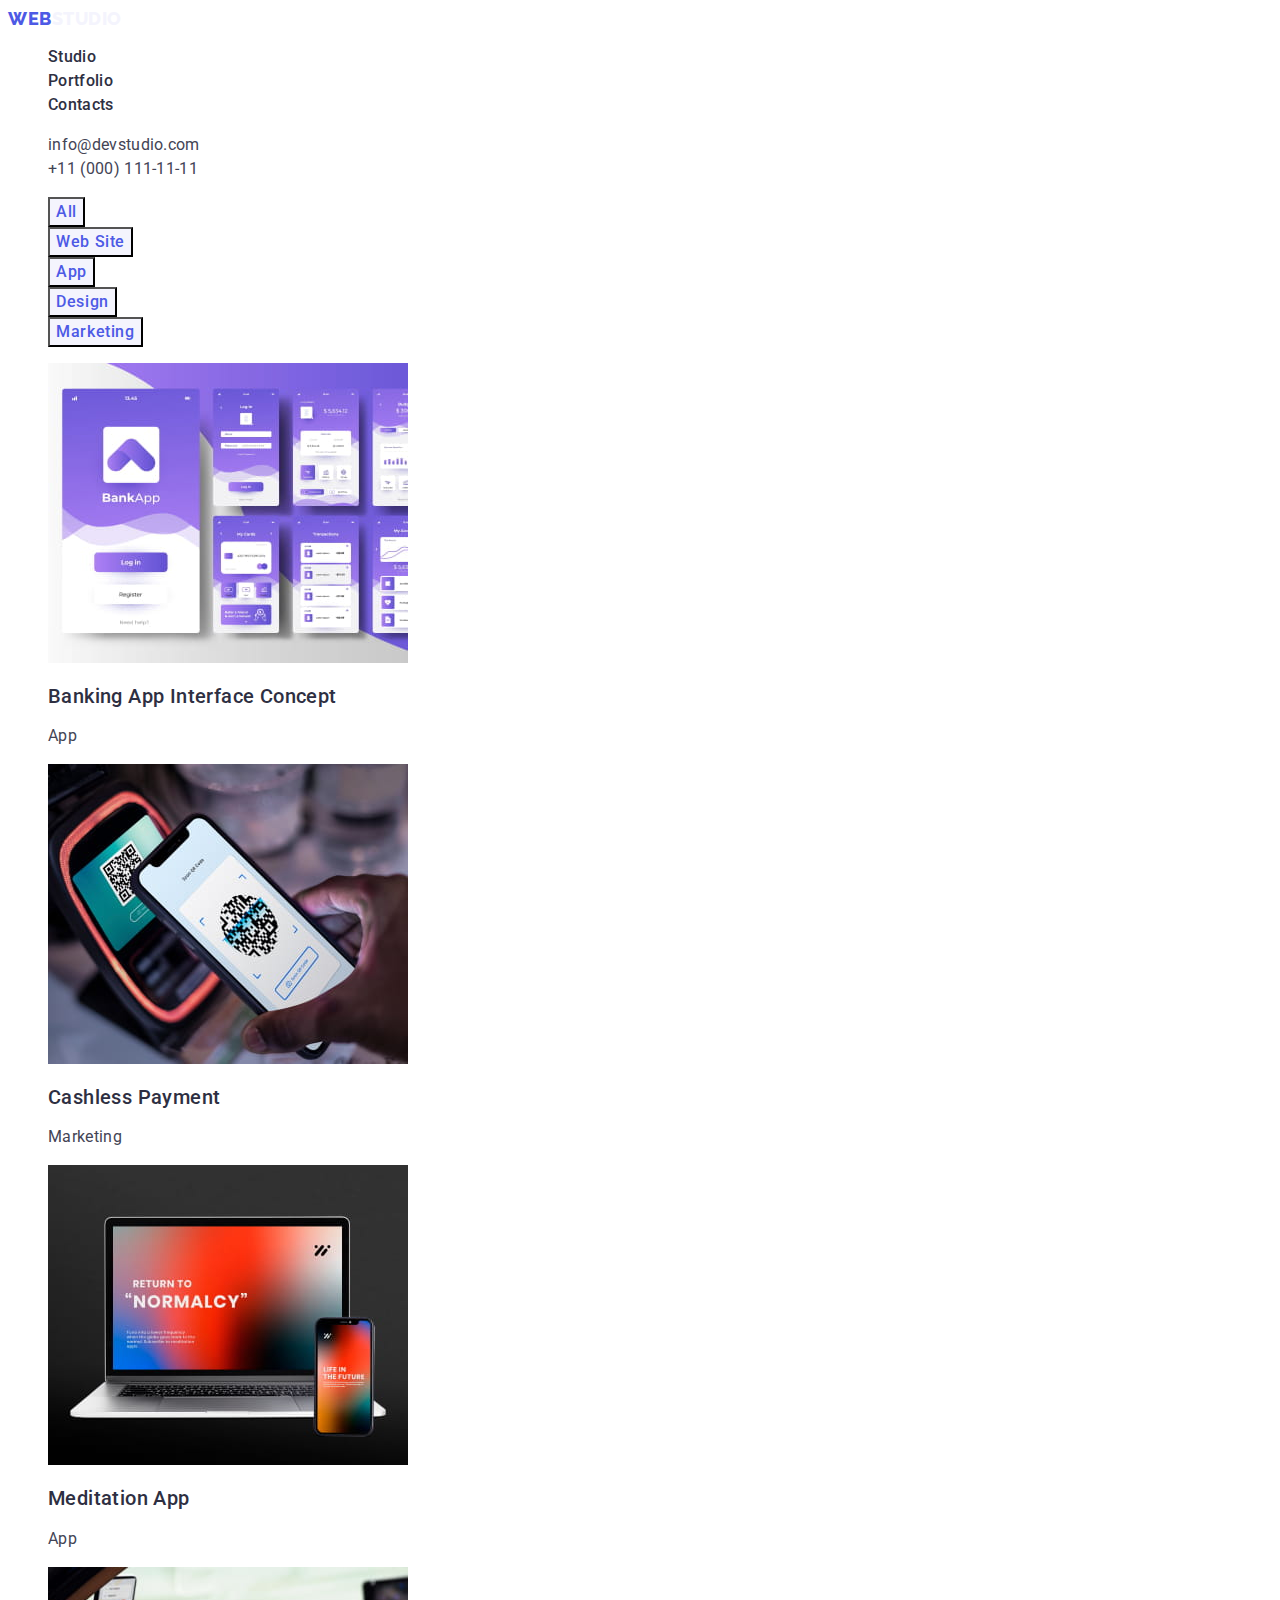
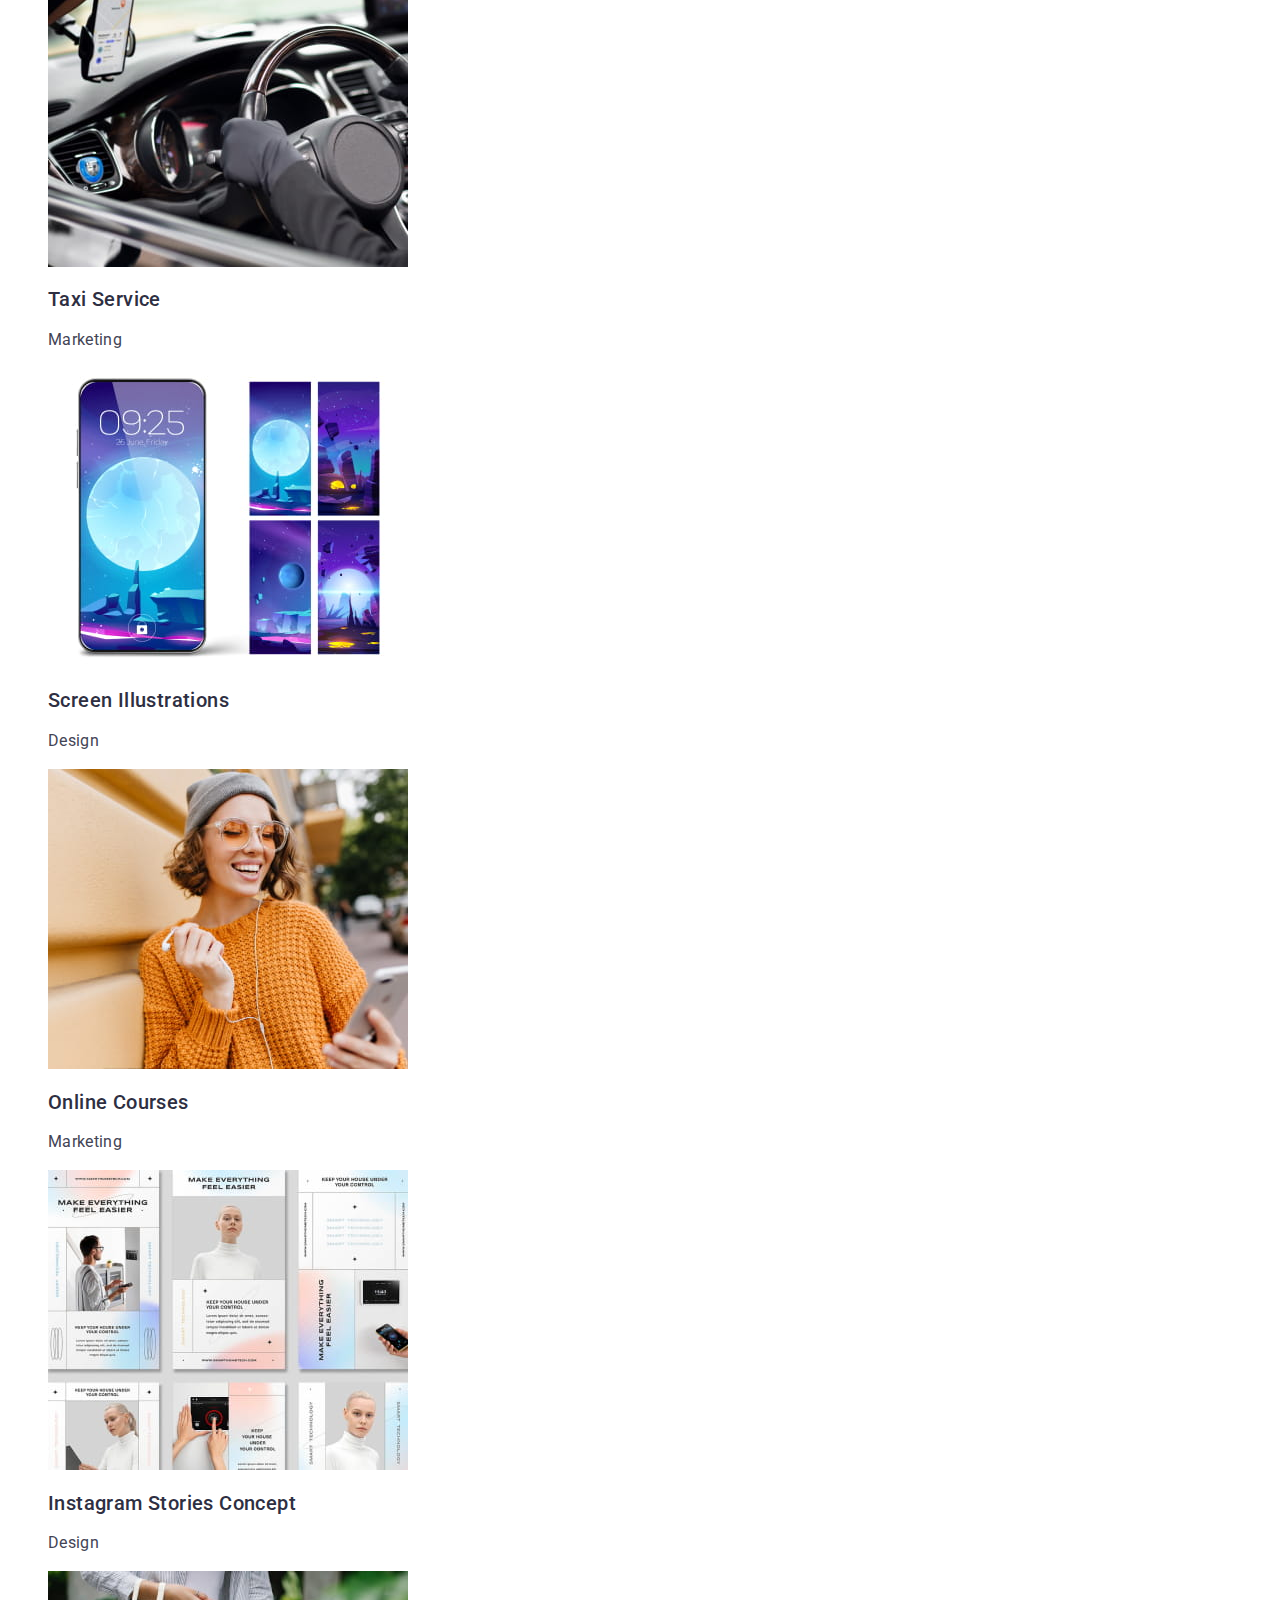
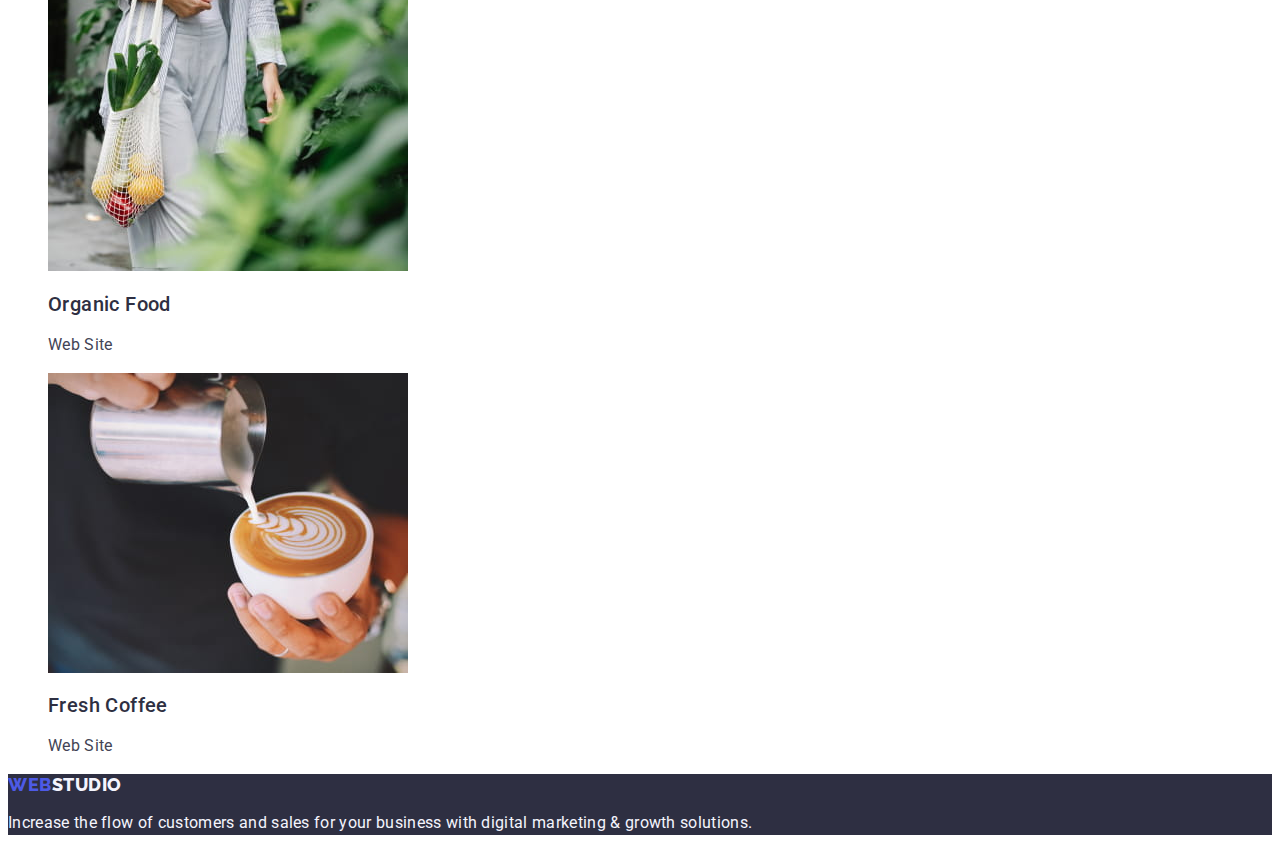
==== commit 57b9ab65: "span + h2" ====
--- a/portfolio.html
+++ b/portfolio.html
@@ -16,26 +16,28 @@
   <body>
     <header class="header">
       <nav class="navigation">
-        <a href="./index.html" class="main-logo" class="link"
+        <a href="./index.html" class="main-logo link"
           >Web<span class="logo-studio">Studio</span></a
         >
         <ul class="list">
           <li>
-            <a class="menu-nav" class="link" href="./index.html">Studio</a>
-          </li>
-          <li><a class="menu-nav" href="./portfolio.html">Portfolio</a></li>
-          <li><a class="menu-nav" href="">Contacts</a></li>
+            <a class="menu-nav link" href="./index.html">Studio</a>
+          </li>
+          <li>
+            <a class="menu-nav link" href="./portfolio.html">Portfolio</a>
+          </li>
+          <li><a class="menu-nav link" href="">Contacts</a></li>
         </ul>
       </nav>
       <address class="contacts">
         <ul class="list">
           <li>
-            <a class="contacts" class="link" href="mailto:info@devstudio.com"
+            <a class="contacts link" href="mailto:info@devstudio.com"
               >info@devstudio.com</a
             >
           </li>
           <li>
-            <a class="contacts" class="link" href="tel:+110001111111"
+            <a class="contacts link" href="tel:+110001111111"
               >+11 (000) 111-11-11</a
             >
           </li>
@@ -200,7 +202,7 @@
     </main>
 
     <footer class="footer">
-      <a href="./index.html" class="main-logo" class="link"
+      <a href="./index.html" class="main-logo link"
         >Web<span class="logo-studio">Studio</span></a
       >
       <p class="footer-text">
--- a/css/styles.css
+++ b/css/styles.css
@@ -1,3 +1,18 @@
+:root {
+  --color-iris: #4d5ae5;
+  --color-ocean: #404bbf;
+  --color-navy-blue: #2e2f42;
+  --color-green: #31d0aa;
+  --color-slate: #434455;
+  --color-light-slate: #8e8f99;
+  --color-cornflower: #e7e9fc;
+  --color-cloud: #f4f4fd;
+  --color-navy-blue-modal: #2e2f42;
+  --color-grey: #2e2f42;
+  --color-white: #ffffff;
+  --color-dairy: #fcfcfc;
+}
+
 body {
   background: #ffffff;
   font-family: 'Roboto', sans-serif;
@@ -23,7 +38,7 @@
 }
 
 .logo-studio {
-  color: #2e2f42;
+  color: #f4f4fd;
 }
 
 .link {
@@ -103,6 +118,7 @@
   font-size: 20px;
   line-height: 1.2;
   letter-spacing: 0.02em;
+  color: #2e2f42;
 }
 
 .features-item {
@@ -119,6 +135,7 @@
   letter-spacing: 0.02em;
   text-transform: capitalize;
   list-style: none;
+  color: #2e2f42;
 }
 
 .team-members {
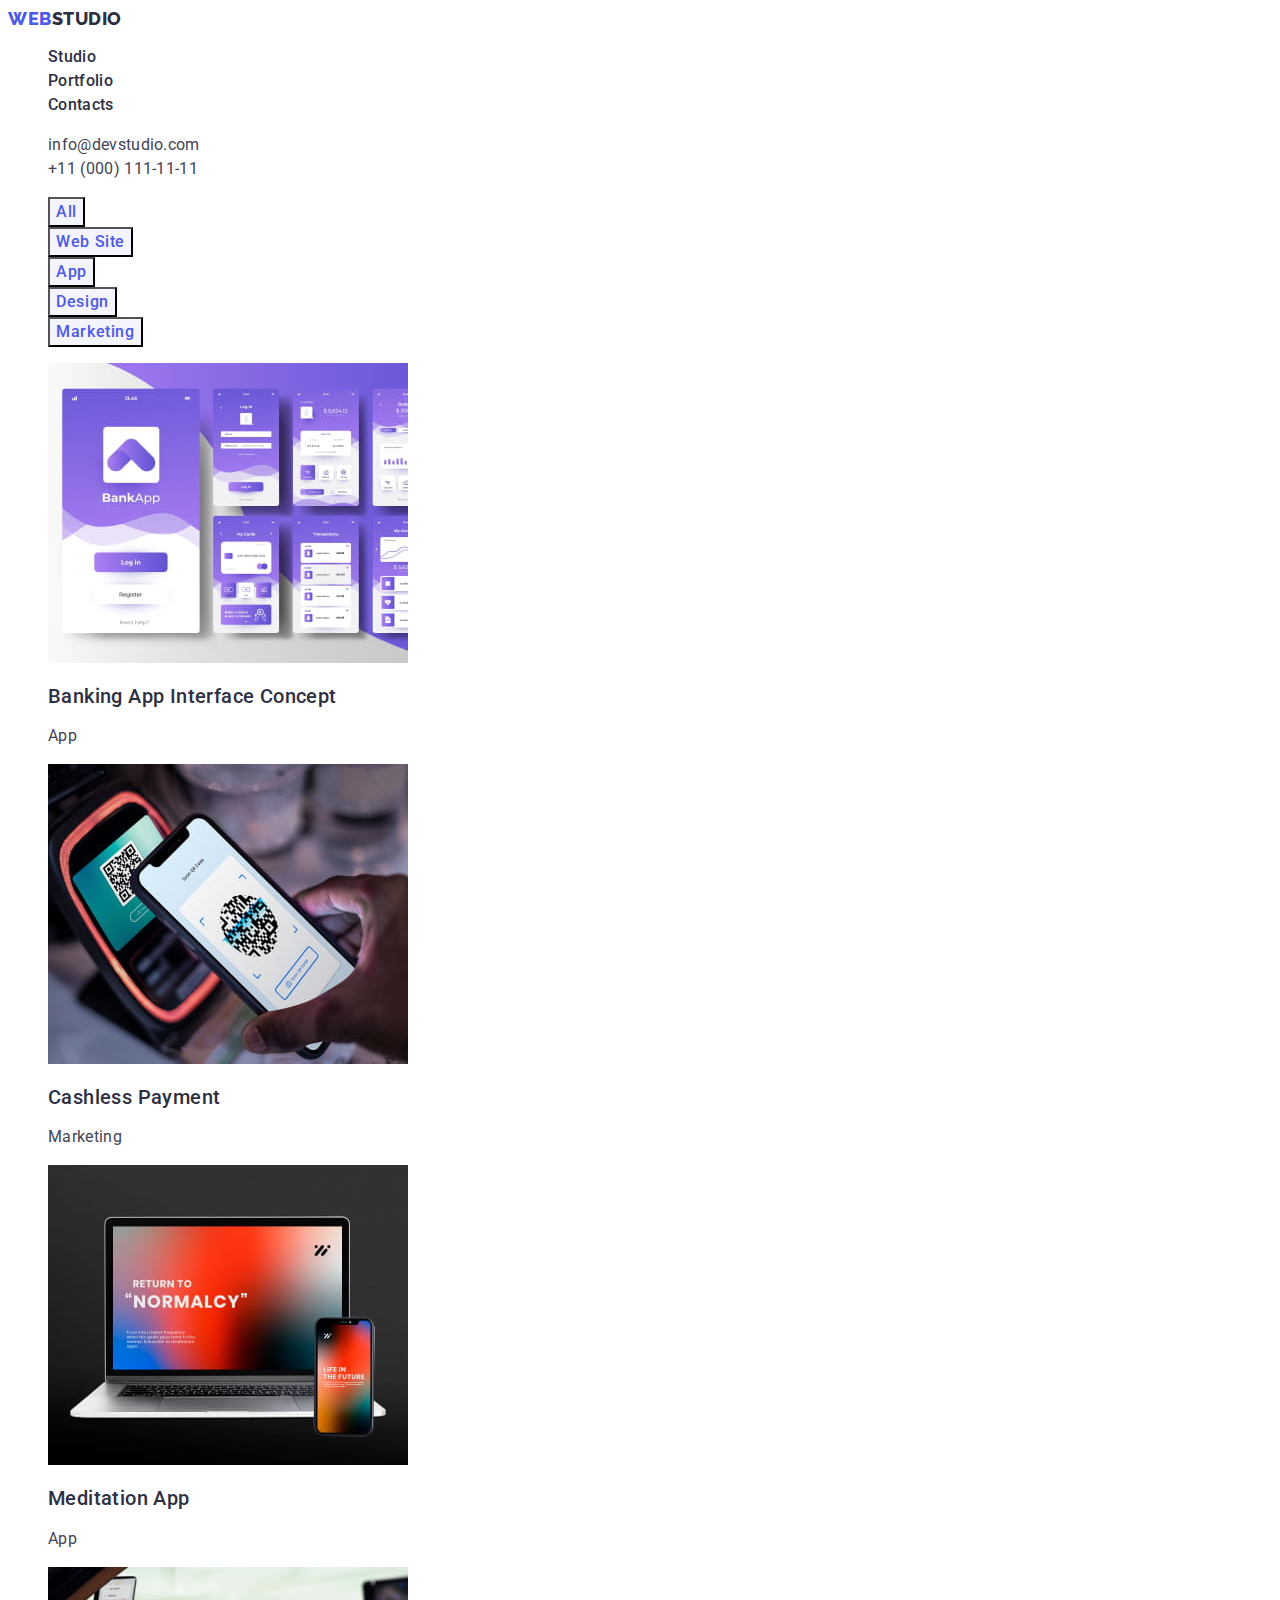
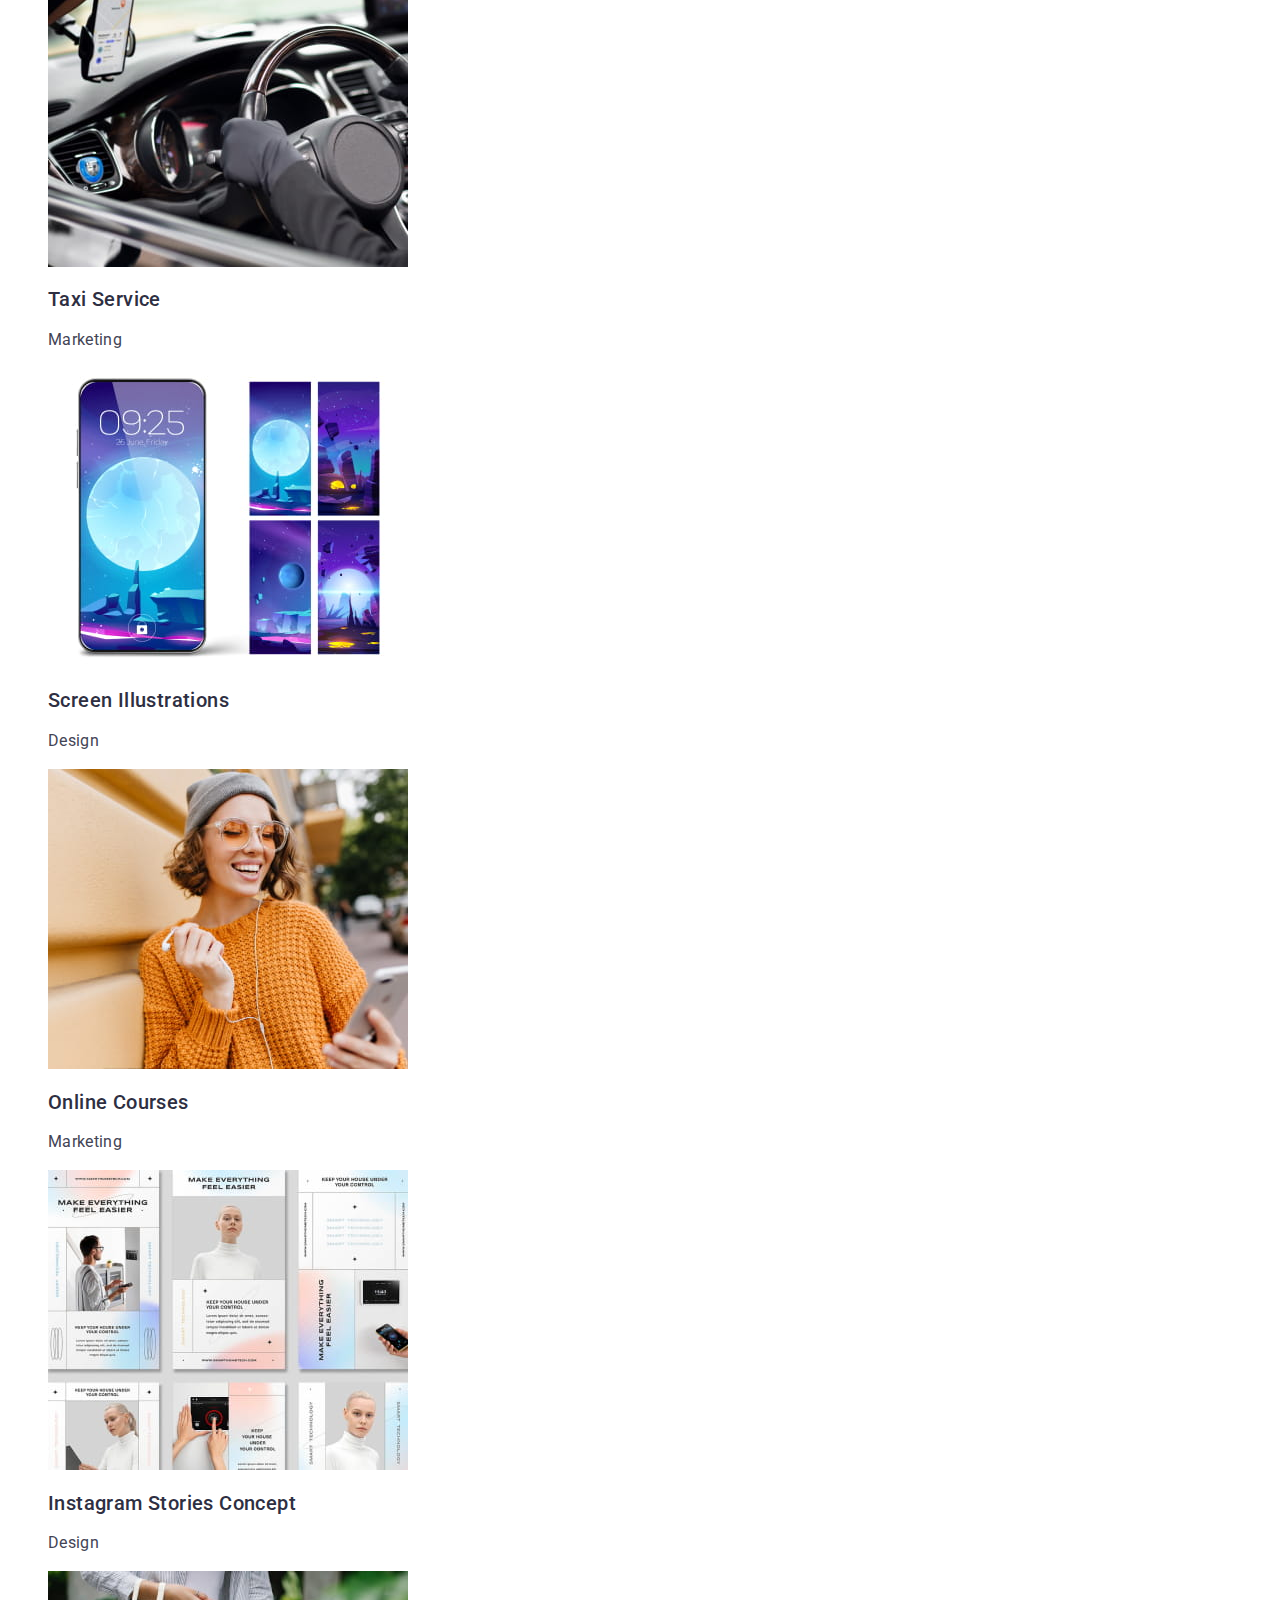
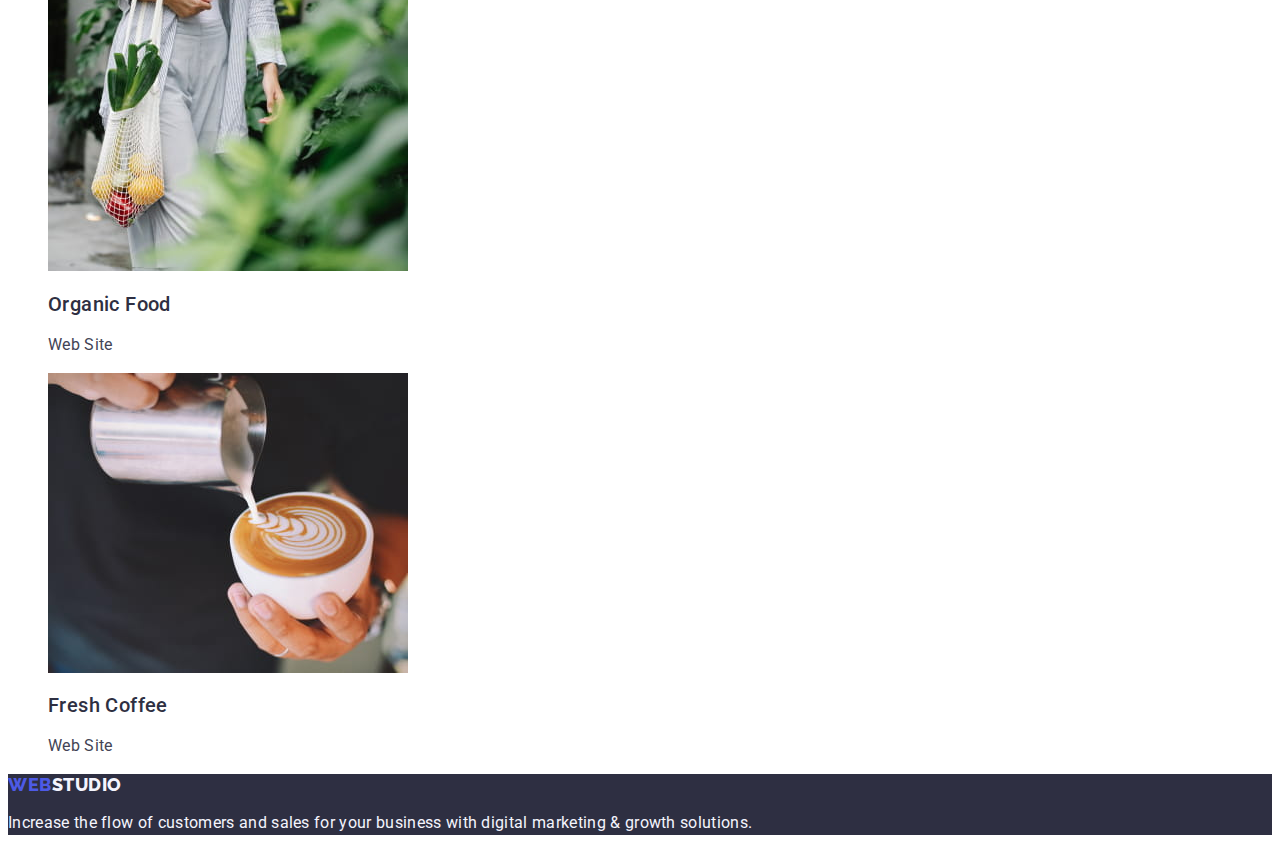
==== commit c6be4f62: "header" ====
--- a/portfolio.html
+++ b/portfolio.html
@@ -17,7 +17,7 @@
     <header class="header">
       <nav class="navigation">
         <a href="./index.html" class="main-logo link"
-          >Web<span class="logo-studio">Studio</span></a
+          >Web<span class="logo-header">Studio</span></a
         >
         <ul class="list">
           <li>
--- a/css/styles.css
+++ b/css/styles.css
@@ -19,7 +19,8 @@
   color: #434455;
 }
 
-.header {
+.logo-header {
+  color: #2e2f42;
 }
 
 .main-logo {
